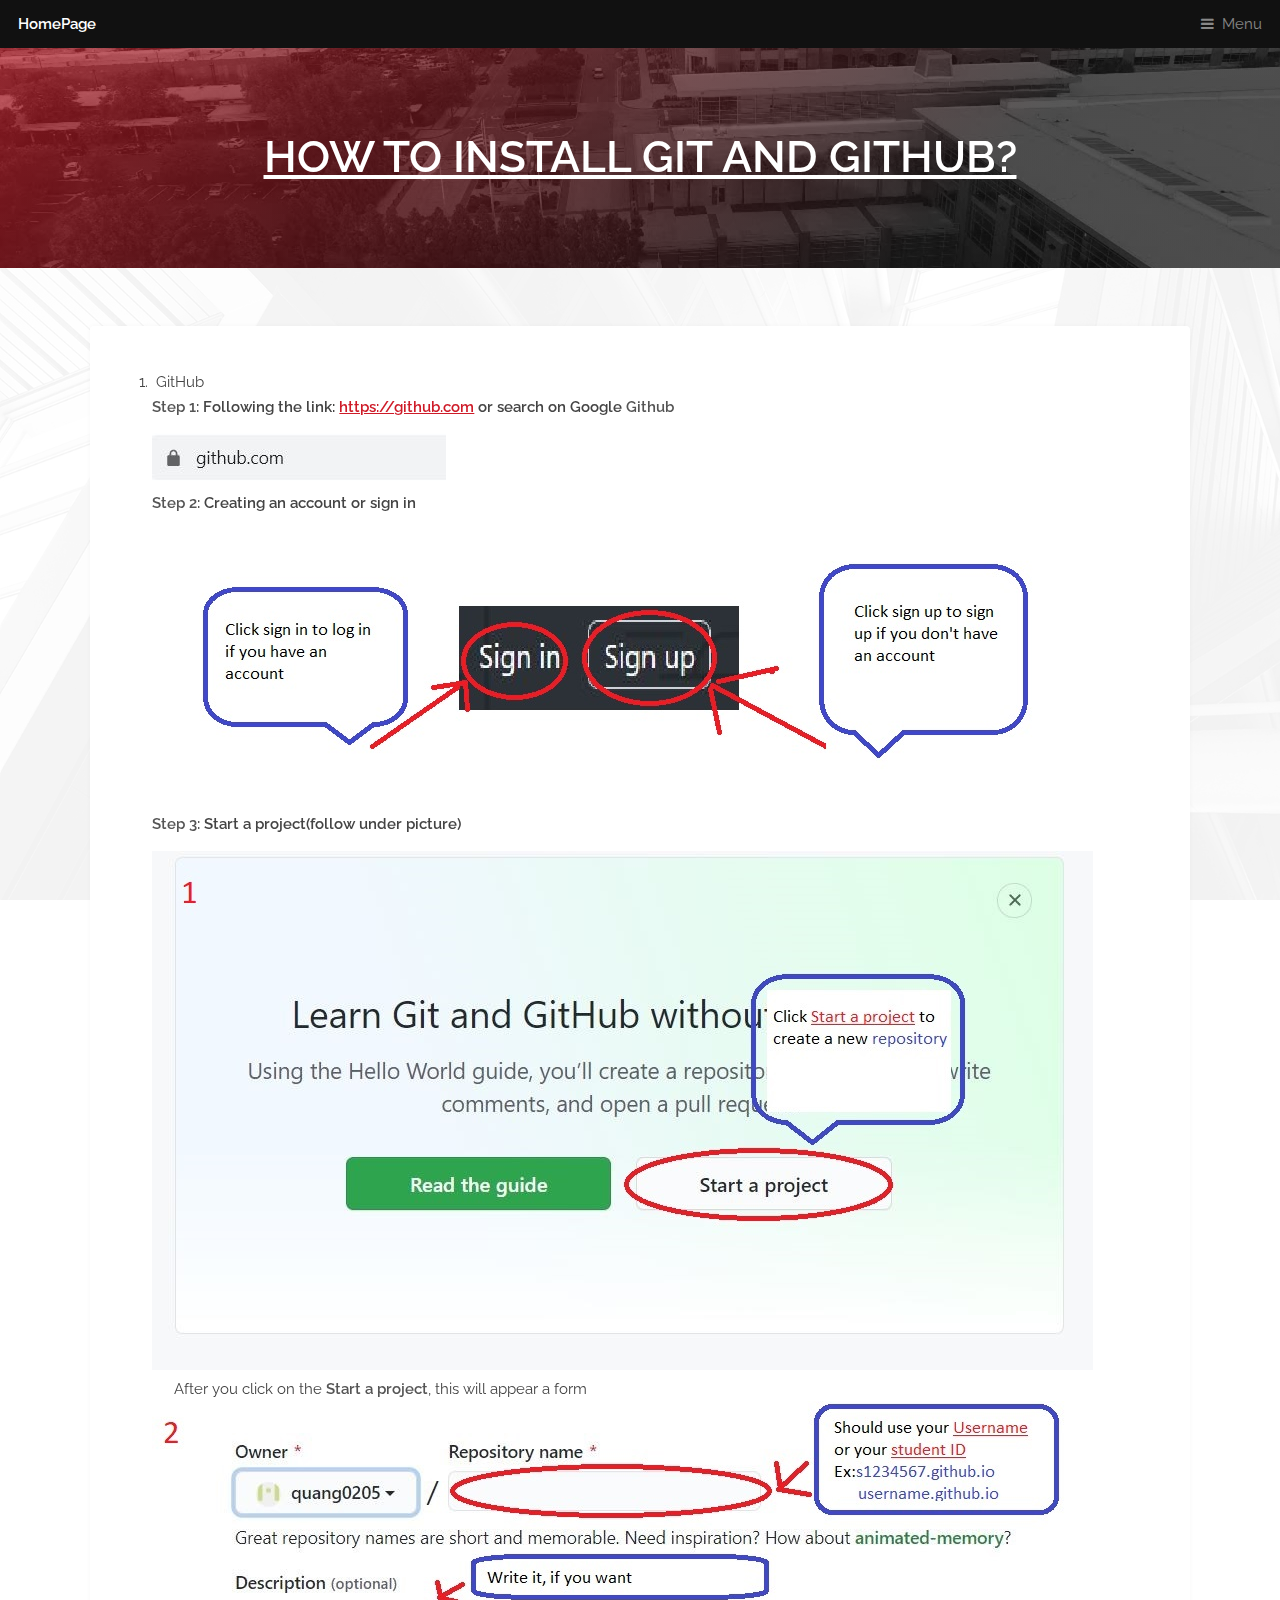
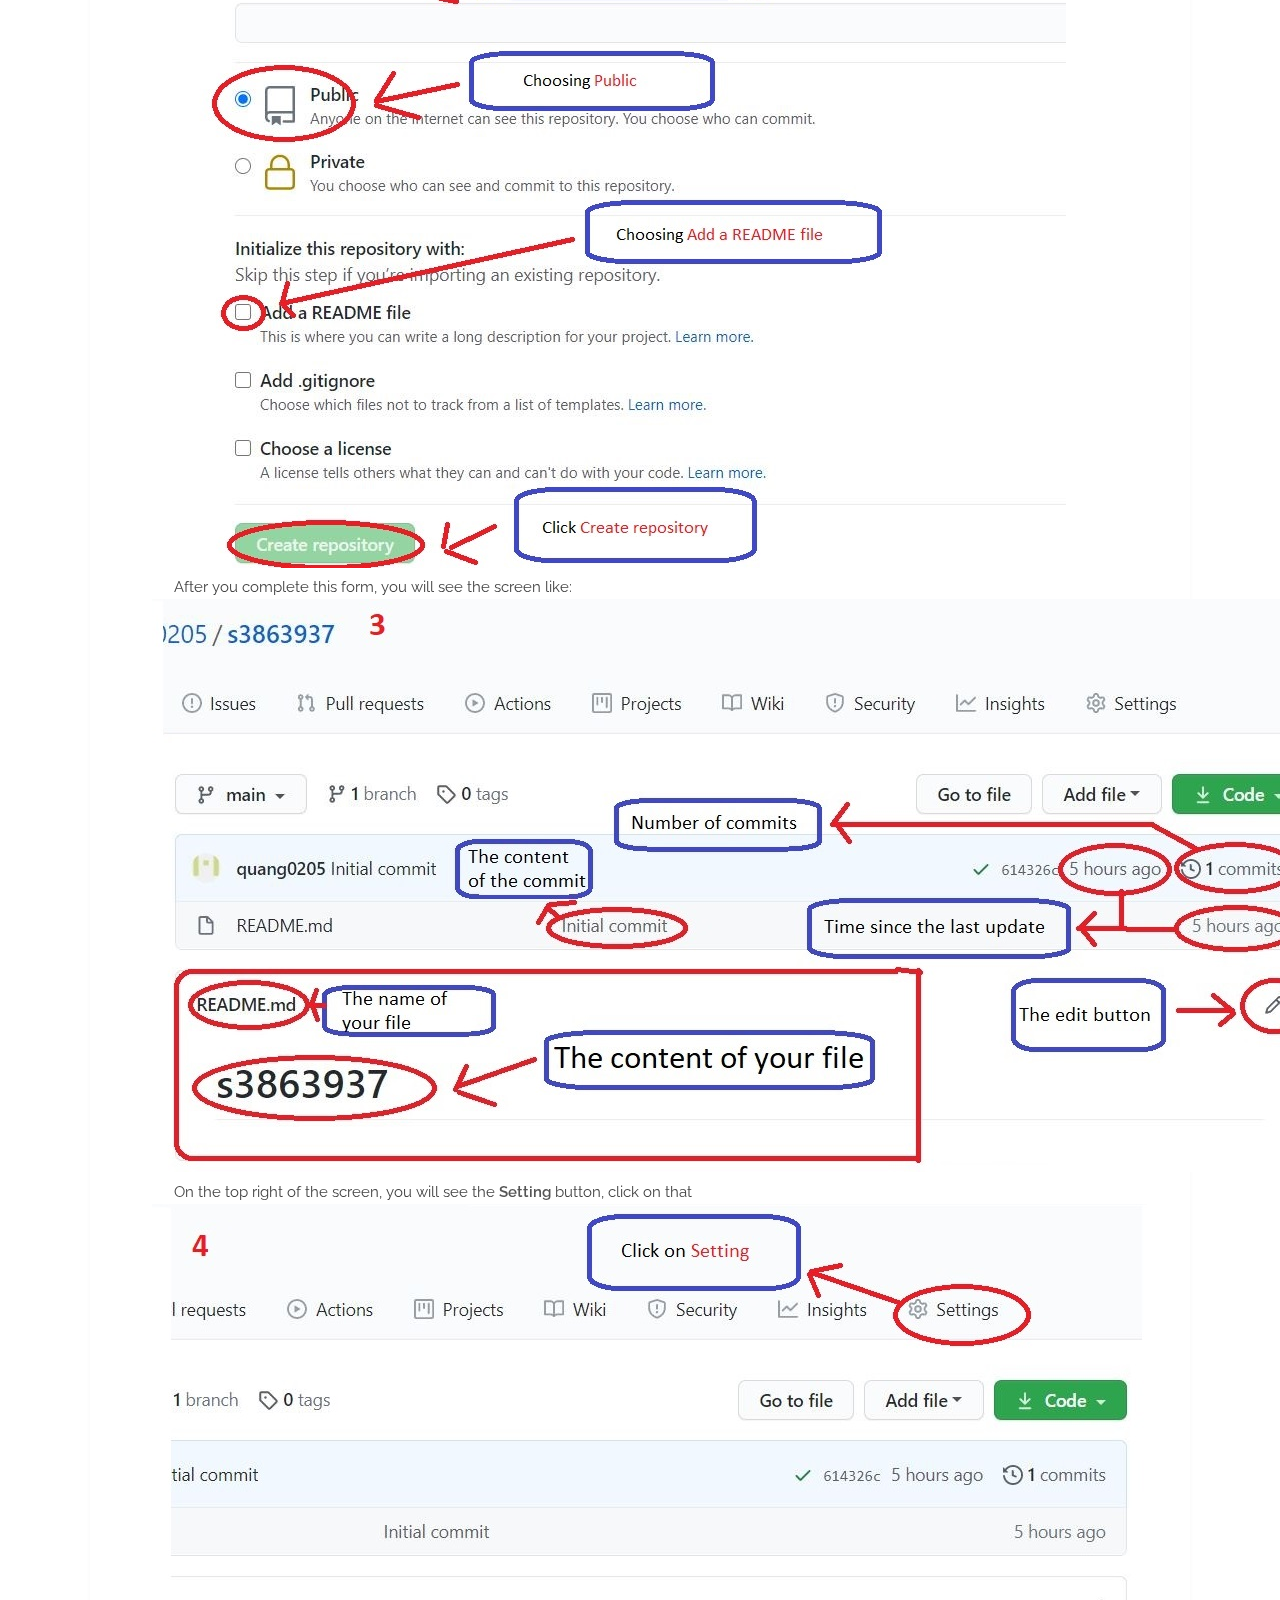
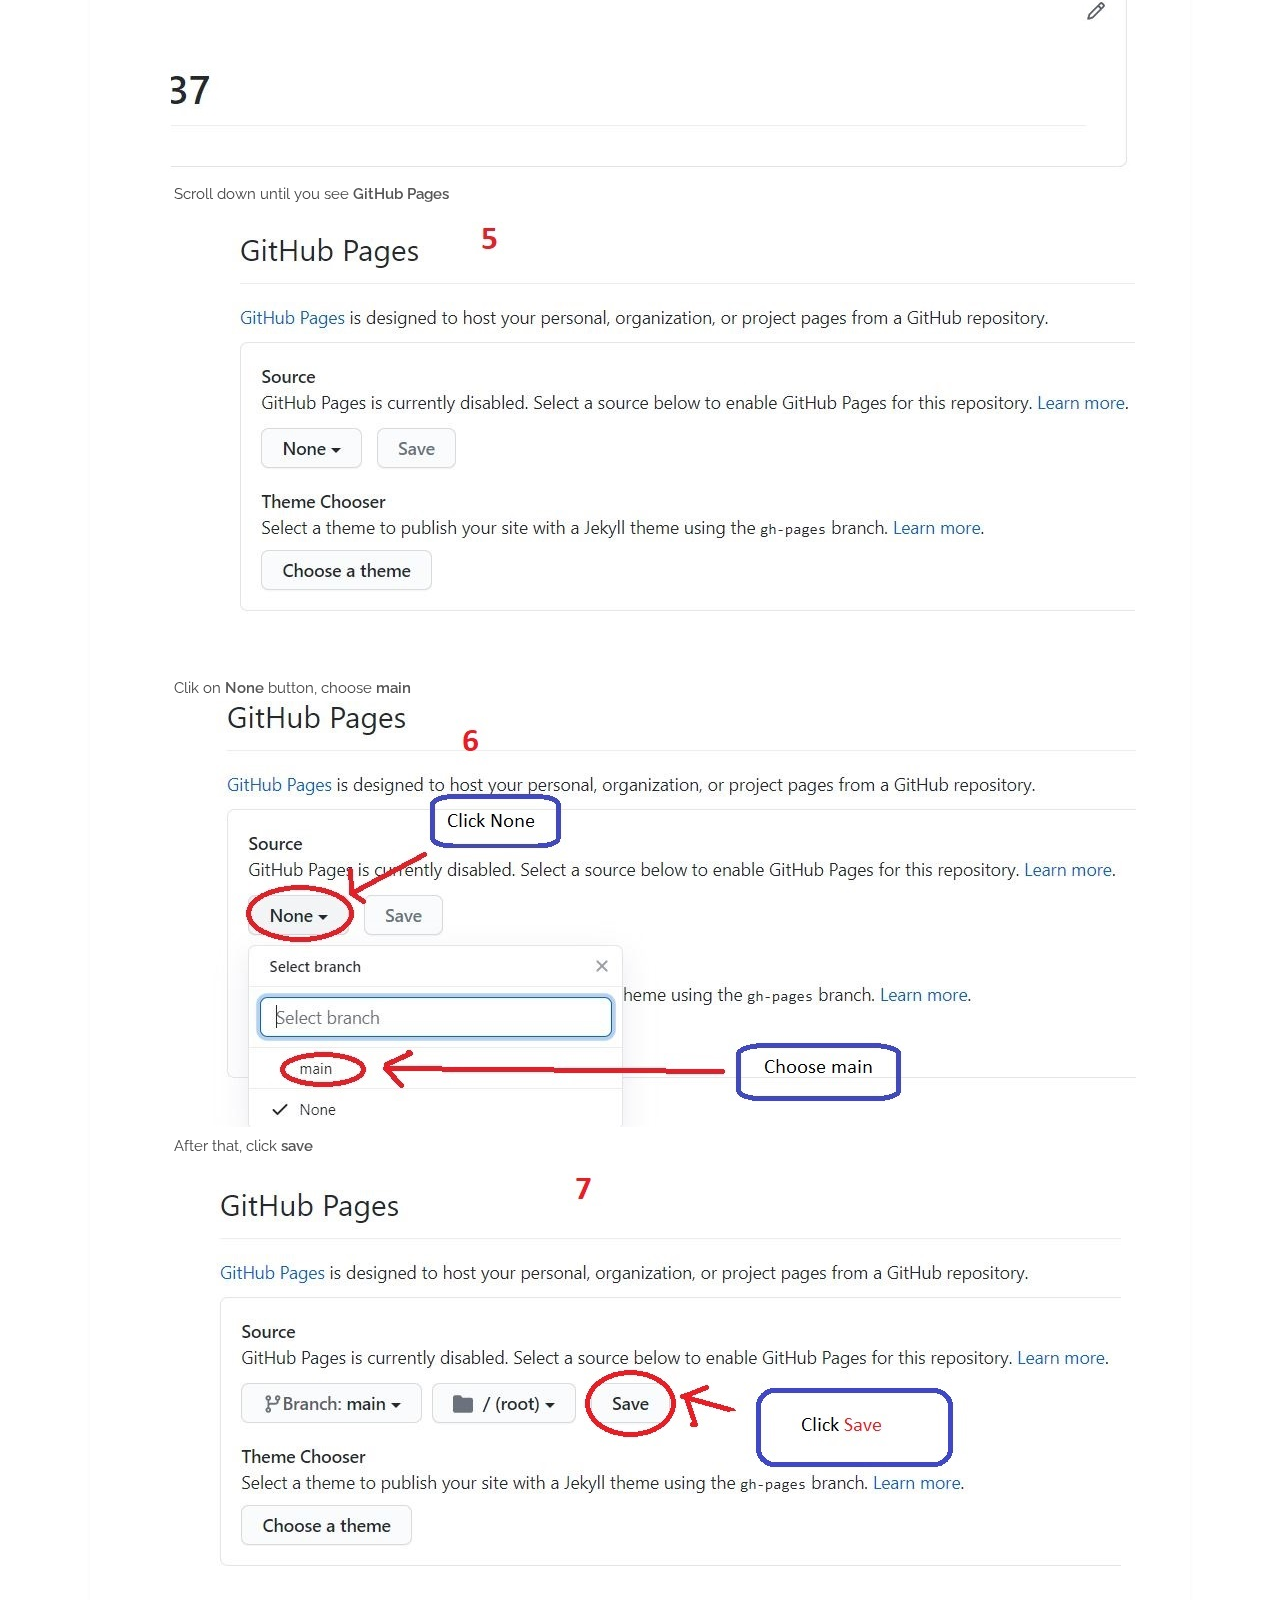
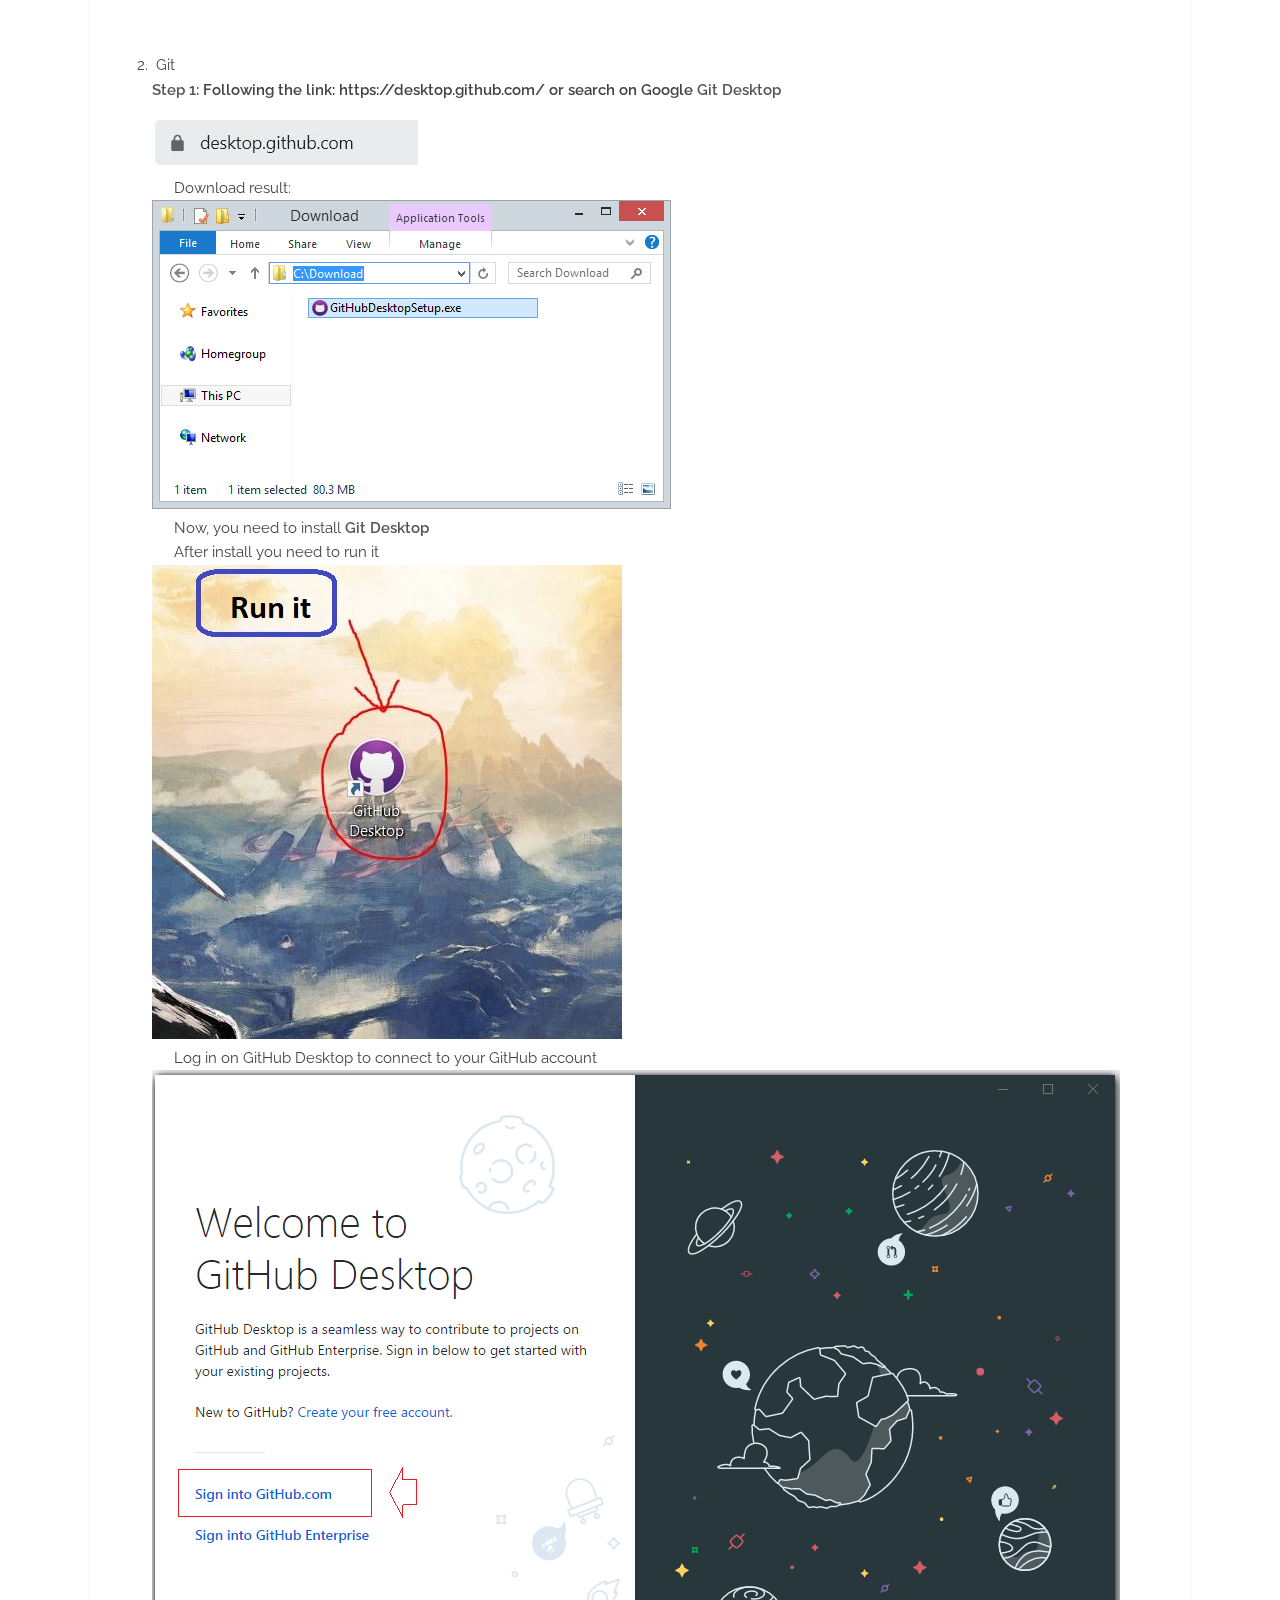
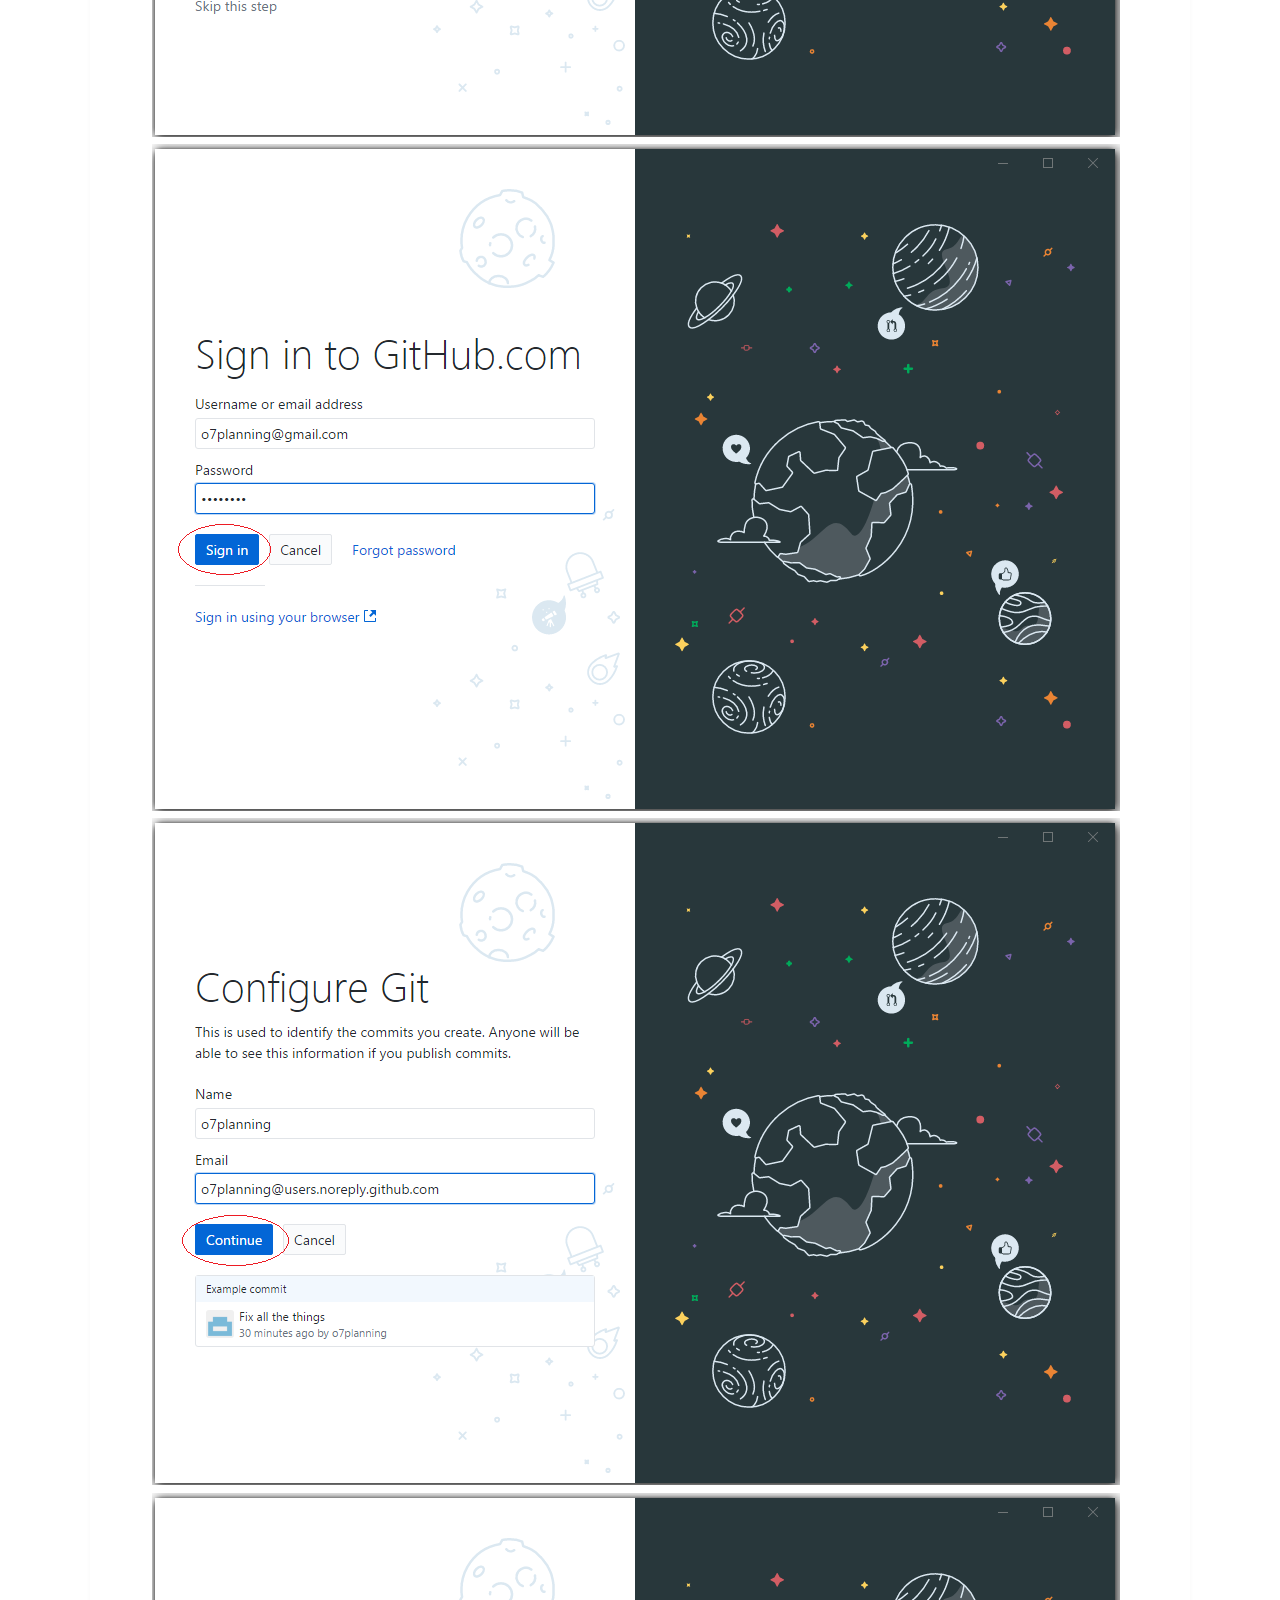
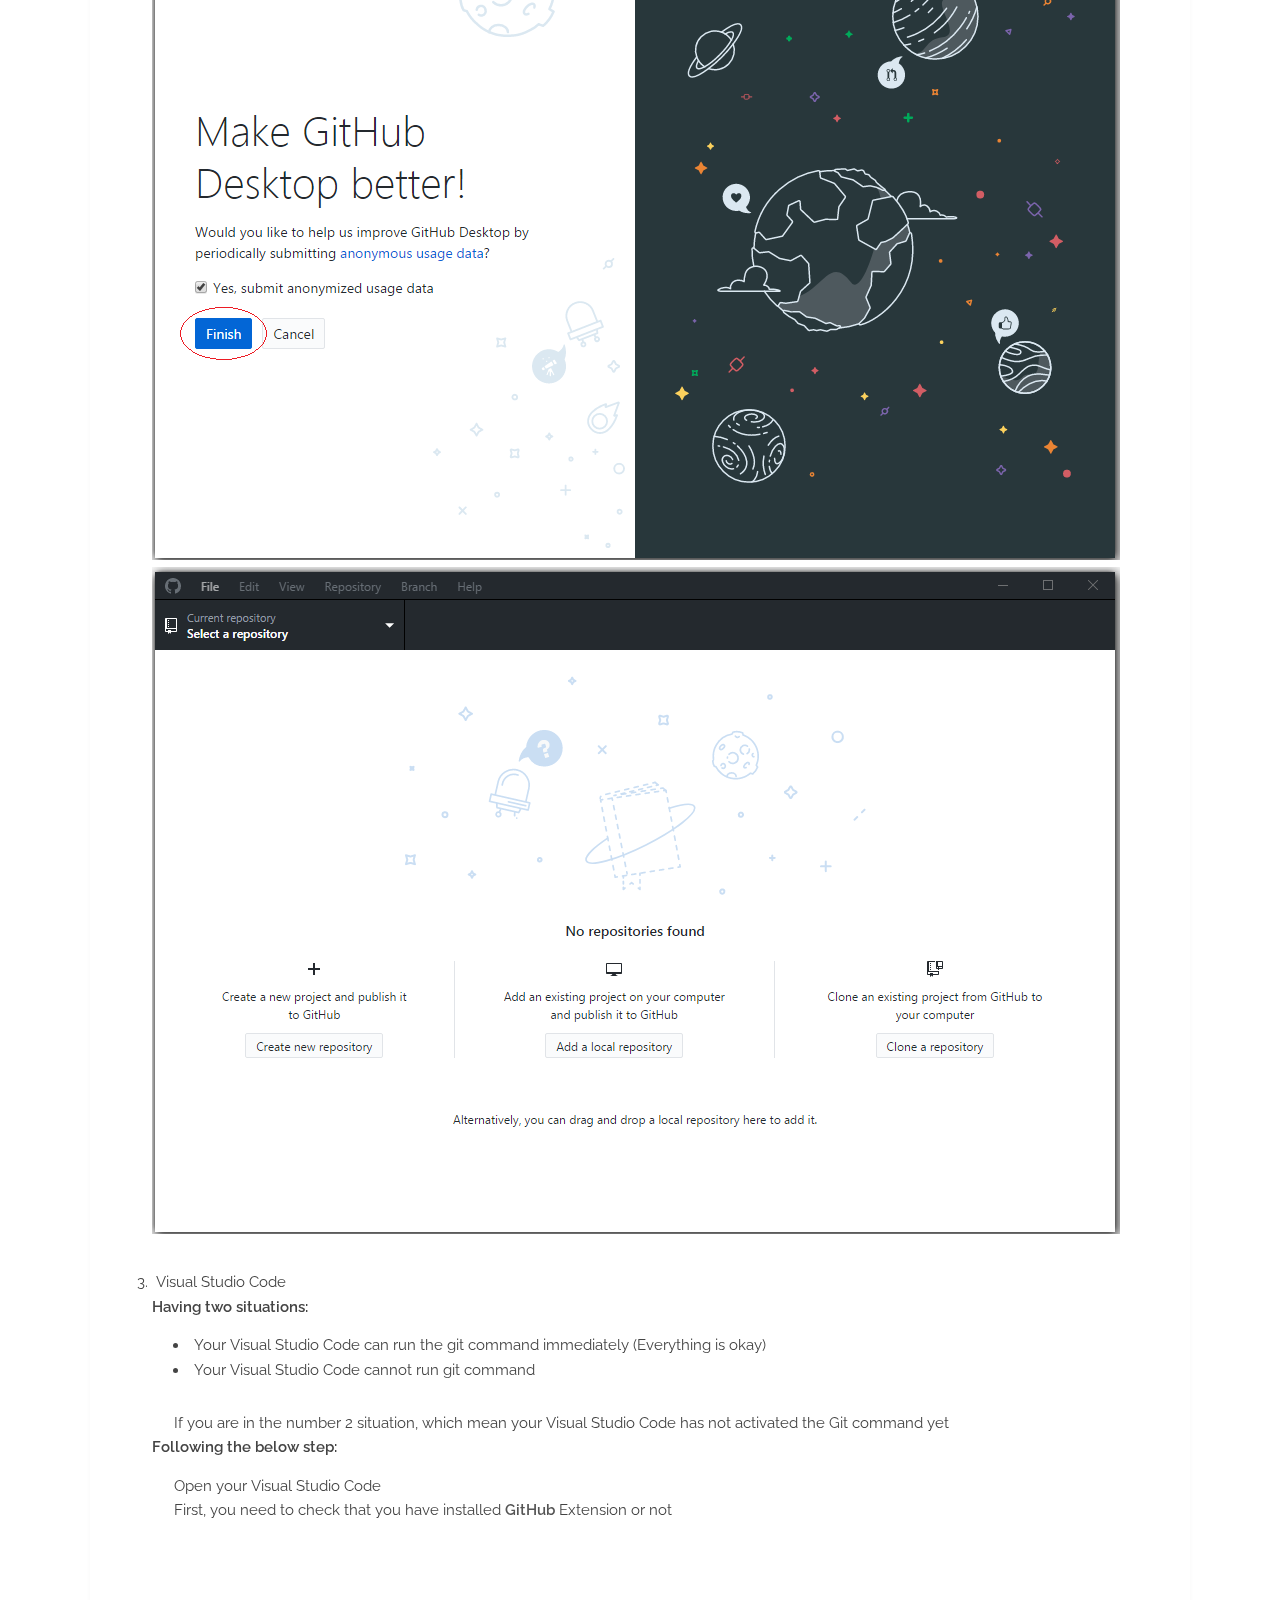
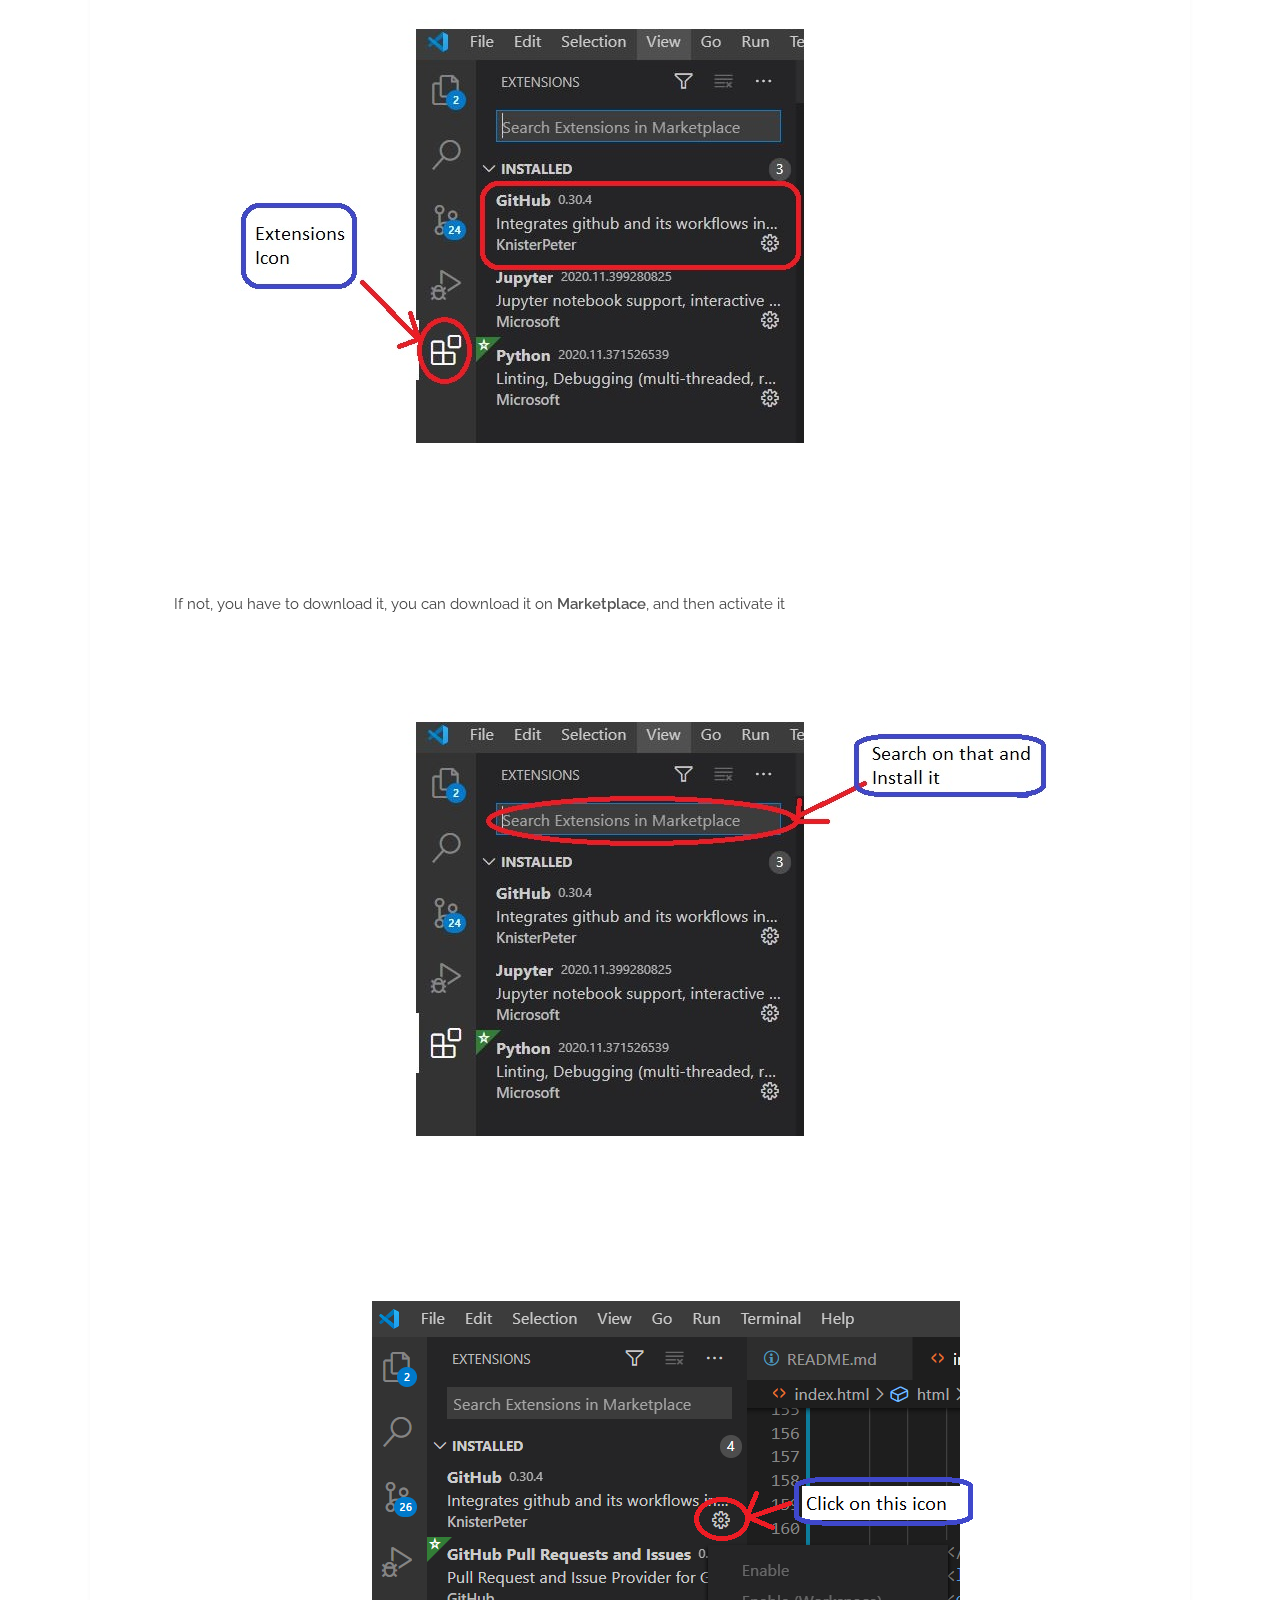
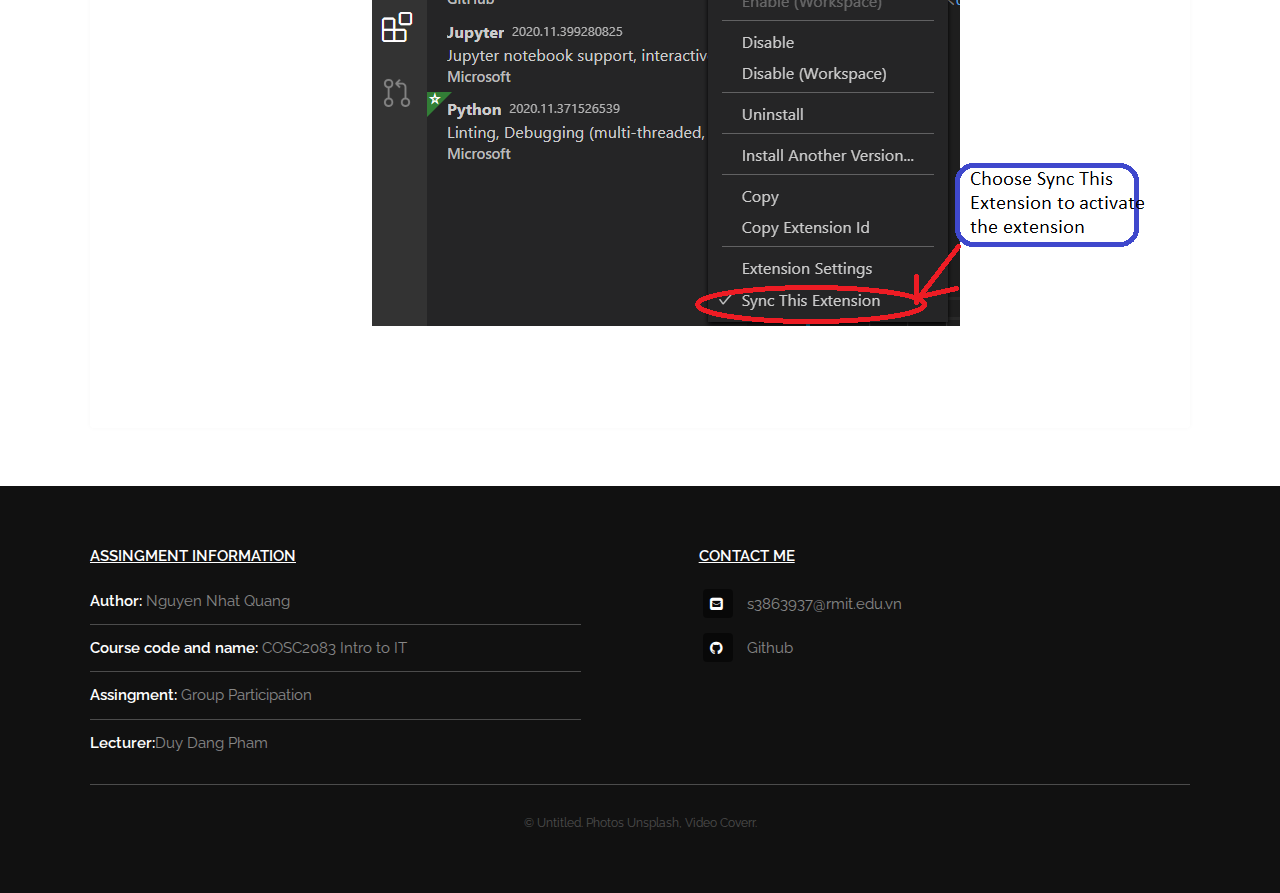
==== How to install Git and GitHub.html @ 8ea96b18 "Complete" ====
<!DOCTYPE HTML>
<!--
	Industrious by TEMPLATED
	templated.co @templatedco
	Released for free under the Creative Commons Attribution 3.0 license (templated.co/license)
-->
<html>
	<head>
		<title>Git and GitHub</title>
		<meta charset="utf-8" />
		<meta name="viewport" content="width=device-width, initial-scale=1, user-scalable=no" />
		<meta name="description" content="" />
		<meta name="keywords" content="" />
		<link rel="stylesheet" href="assets/css/main.css" />
	</head>
	<body class="is-preload">

		<!-- Header -->
			<header id="header">
				<a class="logo" href="index.html">HomePage</a>
				<nav>
					<a href="#menu">Menu</a>
				</nav>
			</header>

		<!-- Nav -->
        <nav id="menu">
            <ul class="links">
                <li><a href="index.html">Home</a></li>
                <li><a href="Git and GitHub at a glance.html">Introduction</a></li>
                <li><a href="How to install Git and GitHub.html">Install Git-GitHub</a></li>
                <li><a href="Basic Git commands.html">Basic Git Command</a></li>
                <li><a href="How to resolve conflicts.html">Resolve Conflicts</a></li>
                <li><a href="Branching.html">Branching</a></li>
                <li><a href="Extra tutorial.html">Extra tutorial</a></li>
            </ul>
        </nav>
            		<!-- Heading -->
			<div id="heading" >
				<h1><strong><u> How to install Git and GitHub?</u></strong></h1>
			</div>

		<!-- Main -->
			<section id="main" class="wrapper">
				<div class="inner">
					<div class="content">
						<ol type="1">
                            <li>GitHub</li>
                            <dl>
                                <dt><strong>Step 1:</strong> Following the link: <a href="https://github.com">https://github.com</a> or search on Google <strong>Github</strong></dt>
                                <img src="./Picture/Capture.JPG" />
                                <dt><strong>Step 2:</strong> Creating an account or sign in</dt>
                                <img src="./Picture/Capture3.JPG" />
                                <dt><strong>Step 3:</strong> Start a project(follow under picture)</dt>
                                <img src="./Picture/5.JPG" />
                                <dd>After you click on the <strong>Start a project</strong>, this will appear a form </form></dd>
                                <img src="./Picture/Capture6.JPG" />
                                <dd>After you complete this form, you will see the screen like:</dd>
                                <img src="./Picture/Capture7(2).jpg" />
                                <dd>On the top right of the screen, you will see the <strong>Setting</strong> button, click on that</dd>
                                <img src="./Picture/Capture7.JPG" />
                                <dd>Scroll down until you see <strong>GitHub Pages</strong></dd>
                                <img src="./Picture/Capture8.JPG" />
                                <dd>Clik on <strong>None</strong> button, choose <strong>main</strong></dd>
                                <img src="./Picture/Capture9.JPG" />
                                <dd>After that, click <strong>save</strong></dd>
                                <img src="./Picture/Capture10.JPG" />
                            </dl>
                            <li>Git</li>
                            <dl>
                                <dt><strong>Step 1:</strong> Following the link: https://desktop.github.com/ or search on Google <strong>Git Desktop</strong></dt>
                                <img src="./Picture/Git desktop 1.JPG" />
                                <dd>Download result:</dd>
                                <img src="./Picture/Git desktop 3.JPG" />
                                <dd>Now, you need to install <strong>Git Desktop</strong></dd>
                                <dd>After install you need to run it</dd>
                                <img src="./Picture/Capture111.JPG" />
                                <dd>Log in on GitHub Desktop to connect to your GitHub account</dd>
                                <img src="./Picture/70472.png" />
                                <img src="./Picture/70479.png" />
                                <img src="./Picture/70482.png" />
                                <img src="./Picture/15371648.png" />
                                <img src="./Picture/15371684.png" />
                            </dl>
                            <li>Visual Studio Code</li>
                            <dl>
                                <dt> Having two situations: </dt>
                                    <dd>
                                        <ul>
                                            <li> Your Visual Studio Code can run the git command immediately (Everything is okay) </li>
                                            <li> Your Visual Studio Code cannot run git command</li> 
                                        </ul>
                                        If you are in the number 2 situation, which mean your Visual Studio Code has not activated the Git command  yet
                                    </dd>
                                <dt>Following the below step:</dt>
                                    <dd>Open your Visual Studio Code</dd>
                                    <dd>First, you need to check that you have installed <strong>GitHub</strong> Extension or not</dd>
                                    <img src="./Picture/GitGGit.JPG" />
                                    <dd>If not, you have to download it, you can download it on <strong>Marketplace</strong>, and then activate it</dd>
                                    <img src="./Picture/GitGGit2.jpg" />
                                    <img src="./Picture/Gitgit3.png" />
                            </dl>
                        </ol>
					</div>
				</div>
			</section>

<!-- Footer -->
<footer id="footer">
    <div class="inner">
        <div class="content">
            <section>
                <h4><Strong><u>Assingment Information </u></Strong></h4>
                <ul class="alt">
                    <li><strong>Author:</strong> Nguyen Nhat Quang</li>
                    <li><strong>Course code and name:</strong> COSC2083 Intro to IT</li>
                    <li><Strong>Assingment:</Strong> Group Participation</li>
                    <li><strong>Lecturer:</strong>Duy Dang Pham</li>
                </ul>
            </section>
            
            <section>
                <h4><Strong><u>Contact me</u></Strong></h4>
                <ul class="plain">
                    <li><i class="icon fa-envelope-square">&nbsp;</i>s3863937@rmit.edu.vn</a></li>
                    <li><a href="https://github.com/quang0205"><i class="icon fa-github">&nbsp;</i>Github</a></li>
                </ul>
            </section>
        </div>
        <div class="copyright">
            &copy; Untitled. Photos <a href="https://unsplash.co">Unsplash</a>, Video <a href="https://coverr.co">Coverr</a>.
        </div>
    </div>
</footer>


		<!-- Scripts -->
			<script src="assets/js/jquery.min.js"></script>
			<script src="assets/js/browser.min.js"></script>
			<script src="assets/js/breakpoints.min.js"></script>
			<script src="assets/js/util.js"></script>
			<script src="assets/js/main.js"></script>

	</body>
</html>
---- assets/css/main.css ----
@import url(font-awesome.min.css);
@import url("https://fonts.googleapis.com/css?family=Raleway:200,300,400,500,600");
/*
	Industrious by TEMPLATED
	templated.co @templatedco
	Released for free under the Creative Commons Attribution 3.0 license (templated.co/license)
*/
/* Basic */
@-ms-viewport {
  width: device-width; }
body {
  -ms-overflow-style: scrollbar; }

@media screen and (max-width: 480px) {
  html, body {
    min-width: 320px; } }
html {
  box-sizing: border-box; }

*, *:before, *:after {
  box-sizing: inherit; }

body {
  background: #ffffff; }
  body.is-preload *, body.is-preload *:before, body.is-preload *:after {
    -moz-animation: none !important;
    -webkit-animation: none !important;
    -ms-animation: none !important;
    animation: none !important;
    -moz-transition: none !important;
    -webkit-transition: none !important;
    -ms-transition: none !important;
    transition: none !important; }

html, body, div, span, applet, object,
iframe, h1, h2, h3, h4, h5, h6, p, blockquote,
pre, a, abbr, acronym, address, big, cite,
code, del, dfn, em, img, ins, kbd, q, s, samp,
small, strike, strong, sub, sup, tt, var, b,
u, i, center, dl, dt, dd, ol, ul, li, fieldset,
form, label, legend, table, caption, tbody,
tfoot, thead, tr, th, td, article, aside,
canvas, details, embed, figure, figcaption,
footer, header, hgroup, menu, nav, output, ruby,
section, summary, time, mark, audio, video {
  margin: 0;
  padding: 0;
  border: 0;
  font-size: 100%;
  font: inherit;
  vertical-align: baseline; }

article, aside, details, figcaption, figure,
footer, header, hgroup, menu, nav, section {
  display: block; }

body {
  line-height: 1; }

ol, ul {
  list-style: none; }

blockquote, q {
  quotes: none; }
  blockquote:before, blockquote:after, q:before, q:after {
    content: '';
    content: none; }

table {
  border-collapse: collapse;
  border-spacing: 0; }

body {
  -webkit-text-size-adjust: none; }

mark {
  background-color: transparent;
  color: inherit; }

input::-moz-focus-inner {
  border: 0;
  padding: 0; }

input, select, textarea {
  -moz-appearance: none;
  -webkit-appearance: none;
  -ms-appearance: none;
  appearance: none; }

/* Typography */
html {
  font-size: 13pt; }
  @media screen and (max-width: 1680px) {
    html {
      font-size: 11pt; } }
  @media screen and (max-width: 980px) {
    html {
      font-size: 12pt; } }
  @media screen and (max-width: 480px) {
    html {
      font-size: 11pt; } }

body {
  background-color: #ffffff;
  color: #444444; }

body, input, select, textarea {
  font-family: "Raleway", Arial, Helvetica, sans-serif;
  font-weight: 400;
  font-size: 1rem;
  line-height: 1.65; }

a {
  -moz-transition: color 0.2s ease-in-out;
  -webkit-transition: color 0.2s ease-in-out;
  -ms-transition: color 0.2s ease-in-out;
  transition: color 0.2s ease-in-out;
  text-decoration: underline; }
  a:hover {
    text-decoration: none; }

strong, b {
  font-weight: 600; }

em, i {
  font-style: italic; }

p {
  margin: 0 0 2rem 0; }

header.special {
  text-align: center;
  margin-bottom: 4rem; }
  header.special p {
    max-width: 75%;
    margin-left: auto;
    margin-right: auto; }

h1, h2, h3, h4, h5, h6 {
  font-weight: 300;
  line-height: 1.5;
  text-transform: uppercase;
  margin: 0 0 1.5rem 0; }
  h1 a, h2 a, h3 a, h4 a, h5 a, h6 a {
    color: inherit;
    text-decoration: none; }

h1 {
  font-size: 3rem;
  line-height: 1.2; }

h2 {
  font-size: 2.25rem;
  line-height: 1.3; }

h3 {
  font-size: 1.25rem; }

h4 {
  font-size: 1rem; }

h5 {
  font-size: 0.9rem; }

h6 {
  font-size: 0.7rem; }

@media screen and (max-width: 736px) {
  h1 {
    font-size: 2.75rem;
    line-height: 1.3; }

  h2 {
    font-size: 1.75rem;
    line-height: 1.5; }

  h3 {
    font-size: 1.25rem; } }
sub {
  font-size: 0.8rem;
  position: relative;
  top: 0.5rem; }

sup {
  font-size: 0.8rem;
  position: relative;
  top: -0.5rem; }

blockquote {
  border-left: solid 0.5rem;
  font-style: italic;
  margin: 0 0 2rem 0;
  padding: 1rem 0 1rem 2rem; }

code {
  border-radius: 4px;
  border: solid 1px;
  font-family: "Courier New", monospace;
  font-size: 0.9rem;
  margin: 0 0.25rem;
  padding: 0.25rem 0.65rem; }

pre {
  -webkit-overflow-scrolling: touch;
  font-family: "Courier New", monospace;
  font-size: 0.9rem;
  margin: 0 0 2rem 0; }
  pre code {
    display: block;
    line-height: 1.75;
    padding: 1rem 1.5rem;
    overflow-x: auto; }

hr {
  border: 0;
  border-bottom: solid 1px;
  margin: 2rem 0; }
  hr.major {
    margin: 4rem 0; }

input, select, textarea {
  color: #555555; }

a {
  color: #ce1b28; }

strong, b {
  color: #555555; }

h1, h2, h3, h4, h5, h6 {
  color: #555555; }

blockquote {
  border-left-color: rgba(0, 0, 0, 0.25); }

code {
  background: rgba(0, 0, 0, 0.075);
  border-color: rgba(0, 0, 0, 0.25); }

hr {
  border-bottom-color: rgba(0, 0, 0, 0.25); }

/* Inner */
.inner {
  margin: 0 auto;
  width: 75rem;
  max-width: calc(100% - 6rem); }
  @media screen and (max-width: 480px) {
    .inner {
      max-width: calc(100% - 3rem); } }

/* Button */
input[type="submit"],
input[type="reset"],
input[type="button"],
button,
.button {
  -moz-appearance: none;
  -webkit-appearance: none;
  -ms-appearance: none;
  appearance: none;
  -moz-transition: background-color 0.2s ease-in-out, box-shadow 0.2s ease-in-out, color 0.2s ease-in-out;
  -webkit-transition: background-color 0.2s ease-in-out, box-shadow 0.2s ease-in-out, color 0.2s ease-in-out;
  -ms-transition: background-color 0.2s ease-in-out, box-shadow 0.2s ease-in-out, color 0.2s ease-in-out;
  transition: background-color 0.2s ease-in-out, box-shadow 0.2s ease-in-out, color 0.2s ease-in-out;
  border: 0;
  border-radius: 4px;
  cursor: pointer;
  display: inline-block;
  font-weight: 600;
  height: 3.25rem;
  line-height: 3.25rem;
  padding: 0 1.75rem;
  text-align: center;
  text-decoration: none;
  white-space: nowrap; }
  input[type="submit"].small,
  input[type="reset"].small,
  input[type="button"].small,
  button.small,
  .button.small {
    font-size: 0.8rem;
    height: 2.4375rem;
    line-height: 2.4375rem;
    padding: 0 1.25rem; }
  input[type="submit"].large,
  input[type="reset"].large,
  input[type="button"].large,
  button.large,
  .button.large {
    font-size: 1.35rem;
    height: 4.0625rem;
    line-height: 4.0625rem;
    padding: 0 2rem; }
  input[type="submit"].wide,
  input[type="reset"].wide,
  input[type="button"].wide,
  button.wide,
  .button.wide {
    min-width: 13rem; }
  input[type="submit"].icon:before,
  input[type="reset"].icon:before,
  input[type="button"].icon:before,
  button.icon:before,
  .button.icon:before {
    margin-right: 0.5rem; }
  input[type="submit"].fit,
  input[type="reset"].fit,
  input[type="button"].fit,
  button.fit,
  .button.fit {
    width: 100%; }
  input[type="submit"].disabled, input[type="submit"]:disabled,
  input[type="reset"].disabled,
  input[type="reset"]:disabled,
  input[type="button"].disabled,
  input[type="button"]:disabled,
  button.disabled,
  button:disabled,
  .button.disabled,
  .button:disabled {
    pointer-events: none;
    opacity: 0.25; }

input[type="submit"],
input[type="reset"],
input[type="button"],
button,
.button {
  background-color: transparent;
  box-shadow: inset 0 0 0 1px #555555;
  color: #555555 !important; }
  input[type="submit"]:hover,
  input[type="reset"]:hover,
  input[type="button"]:hover,
  button:hover,
  .button:hover {
    box-shadow: inset 0 0 0 1px #ce1b28;
    color: #ce1b28 !important; }
    input[type="submit"]:hover:active,
    input[type="reset"]:hover:active,
    input[type="button"]:hover:active,
    button:hover:active,
    .button:hover:active {
      background-color: rgba(206, 27, 40, 0.25); }
  input[type="submit"].primary,
  input[type="reset"].primary,
  input[type="button"].primary,
  button.primary,
  .button.primary {
    box-shadow: none;
    background-color: #ce1b28;
    color: #ffffff !important; }
    input[type="submit"].primary:hover,
    input[type="reset"].primary:hover,
    input[type="button"].primary:hover,
    button.primary:hover,
    .button.primary:hover {
      background-color: #e2212f;
      box-shadow: none; }
      input[type="submit"].primary:hover:active,
      input[type="reset"].primary:hover:active,
      input[type="button"].primary:hover:active,
      button.primary:hover:active,
      .button.primary:hover:active {
        background-color: #b71824; }

/* Form */
form {
  margin: 0 0 2rem 0; }

input[type="text"],
input[type="password"],
input[type="email"],
input[type="tel"],
input[type="search"],
input[type="url"],
select,
textarea {
  -moz-appearance: none;
  -webkit-appearance: none;
  -ms-appearance: none;
  appearance: none;
  border-radius: 4px;
  border: none;
  border: solid 1px;
  color: inherit;
  display: block;
  outline: 0;
  padding: 0 1rem;
  text-decoration: none;
  width: 100%; }
  input[type="text"]:invalid,
  input[type="password"]:invalid,
  input[type="email"]:invalid,
  input[type="tel"]:invalid,
  input[type="search"]:invalid,
  input[type="url"]:invalid,
  select:invalid,
  textarea:invalid {
    box-shadow: none; }

label {
  display: block;
  font-size: 1rem;
  font-weight: 600;
  margin: 0 0 1rem 0; }

input[type="text"],
input[type="password"],
input[type="email"],
input[type="tel"],
input[type="search"],
input[type="url"] {
  height: 3.25rem; }

select {
  background-size: 1.25rem;
  background-repeat: no-repeat;
  background-position: calc(100% - 1rem) center;
  height: 3.25rem;
  padding-right: 3.25rem;
  text-overflow: ellipsis; }
  select:focus::-ms-value {
    background-color: transparent; }
  select::-ms-expand {
    display: none; }

textarea {
  padding: 0.75rem 1rem; }

input[type="checkbox"],
input[type="radio"] {
  -moz-appearance: none;
  -webkit-appearance: none;
  -ms-appearance: none;
  appearance: none;
  display: block;
  float: left;
  margin-right: -2rem;
  opacity: 0;
  width: 1rem;
  z-index: -1; }
  input[type="checkbox"] + label,
  input[type="radio"] + label {
    text-decoration: none;
    cursor: pointer;
    display: inline-block;
    font-size: 1rem;
    font-weight: 400;
    padding-left: 2.825rem;
    padding-right: 0.875rem;
    position: relative; }
    input[type="checkbox"] + label:before,
    input[type="radio"] + label:before {
      -moz-osx-font-smoothing: grayscale;
      -webkit-font-smoothing: antialiased;
      font-family: FontAwesome;
      font-style: normal;
      font-weight: normal;
      text-transform: none !important; }
    input[type="checkbox"] + label:before,
    input[type="radio"] + label:before {
      border-radius: 4px;
      border: solid 1px;
      content: '';
      display: inline-block;
      height: 1.95rem;
      left: 0;
      line-height: 1.86875rem;
      position: absolute;
      text-align: center;
      top: -0.1625rem;
      width: 1.95rem; }
  input[type="checkbox"]:checked + label:before,
  input[type="radio"]:checked + label:before {
    content: '\f00c'; }

input[type="checkbox"] + label:before {
  border-radius: 4px; }

input[type="radio"] + label:before {
  border-radius: 100%; }

::-webkit-input-placeholder {
  opacity: 1.0; }

:-moz-placeholder {
  opacity: 1.0; }

::-moz-placeholder {
  opacity: 1.0; }

:-ms-input-placeholder {
  opacity: 1.0; }

label {
  color: #555555; }

input[type="text"],
input[type="password"],
input[type="email"],
input[type="tel"],
input[type="search"],
input[type="url"],
select,
textarea {
  background-color: rgba(0, 0, 0, 0.075);
  border-color: rgba(0, 0, 0, 0.25); }
  input[type="text"]:focus,
  input[type="password"]:focus,
  input[type="email"]:focus,
  input[type="tel"]:focus,
  input[type="search"]:focus,
  input[type="url"]:focus,
  select:focus,
  textarea:focus {
    border-color: #ce1b28;
    box-shadow: 0 0 0 1px #ce1b28; }

select {
  background-image: url("data:image/svg+xml;charset=utf8,%3Csvg xmlns='http://www.w3.org/2000/svg' width='40' height='40' preserveAspectRatio='none' viewBox='0 0 40 40'%3E%3Cpath d='M9.4,12.3l10.4,10.4l10.4-10.4c0.2-0.2,0.5-0.4,0.9-0.4c0.3,0,0.6,0.1,0.9,0.4l3.3,3.3c0.2,0.2,0.4,0.5,0.4,0.9 c0,0.4-0.1,0.6-0.4,0.9L20.7,31.9c-0.2,0.2-0.5,0.4-0.9,0.4c-0.3,0-0.6-0.1-0.9-0.4L4.3,17.3c-0.2-0.2-0.4-0.5-0.4-0.9 c0-0.4,0.1-0.6,0.4-0.9l3.3-3.3c0.2-0.2,0.5-0.4,0.9-0.4S9.1,12.1,9.4,12.3z' fill='rgba(0, 0, 0, 0.25)' /%3E%3C/svg%3E"); }
  select option {
    color: #444444;
    background-color: #ffffff; }

input[type="checkbox"] + label,
input[type="radio"] + label {
  color: #444444; }
  input[type="checkbox"] + label:before,
  input[type="radio"] + label:before {
    background: rgba(0, 0, 0, 0.075);
    border-color: rgba(0, 0, 0, 0.25); }
input[type="checkbox"]:checked + label:before,
input[type="radio"]:checked + label:before {
  background-color: #ce1b28;
  border-color: #ce1b28;
  color: #ffffff; }
input[type="checkbox"]:focus + label:before,
input[type="radio"]:focus + label:before {
  border-color: #ce1b28;
  box-shadow: 0 0 0 1px #ce1b28; }

::-webkit-input-placeholder {
  color: #bbbbbb !important; }

:-moz-placeholder {
  color: #bbbbbb !important; }

::-moz-placeholder {
  color: #bbbbbb !important; }

:-ms-input-placeholder {
  color: #bbbbbb !important; }

/* List */
ol {
  list-style: decimal;
  margin: 0 0 2rem 0;
  padding-left: 1.25rem; }
  ol li {
    padding-left: 0.25rem; }

ul {
  list-style: disc;
  margin: 0 0 2rem 0;
  padding-left: 1rem; }
  ul li {
    padding-left: 0.325rem; }
  ul.plain {
    list-style: none;
    padding-left: 0; }
    ul.plain li {
      margin-bottom: 1rem; }
      ul.plain li .icon {
        border-radius: 4px;
        color: #ffffff;
        display: inline-block;
        margin-right: 1rem;
        text-align: center;
        width: 2rem;
        height: 2rem;
        line-height: 2rem;
        background: rgba(0, 0, 0, 0.5); }
  ul.alt {
    list-style: none;
    padding-left: 0; }
    ul.alt li {
      border-top: solid 1px;
      padding: 0.75rem 0; }
      ul.alt li:first-child {
        border-top: 0;
        padding-top: 0; }
      ul.alt li:last-child {
        padding-bottom: 0; }

dl {
  margin: 0 0 2rem 0; }
  dl dt {
    display: block;
    font-weight: 600;
    margin: 0 0 1rem 0; }
  dl dd {
    margin-left: 1.5rem; }

ul.alt li {
  border-top-color: rgba(0, 0, 0, 0.25); }

/* Table */
.table-wrapper {
  -webkit-overflow-scrolling: touch;
  overflow-x: auto; }

table {
  margin: 0 0 2rem 0;
  width: 100%; }
  table tbody tr {
    border: solid 1px;
    border-left: 0;
    border-right: 0; }
  table td {
    padding: 0.75rem 0.75rem; }
  table th {
    font-size: 0.9rem;
    font-weight: 600;
    padding: 0 0.75rem 0.75rem 0.75rem;
    text-align: left; }
  table thead {
    border-bottom: solid 2px; }
  table tfoot {
    border-top: solid 2px; }
  table.alt {
    border-collapse: separate; }
    table.alt tbody tr td {
      border: solid 1px;
      border-left-width: 0;
      border-top-width: 0; }
      table.alt tbody tr td:first-child {
        border-left-width: 1px; }
    table.alt tbody tr:first-child td {
      border-top-width: 1px; }
    table.alt thead {
      border-bottom: 0; }
    table.alt tfoot {
      border-top: 0; }

table tbody tr {
  border-color: rgba(0, 0, 0, 0.25); }
  table tbody tr:nth-child(2n + 1) {
    background-color: rgba(0, 0, 0, 0.075); }
table th {
  color: #555555; }
table thead {
  border-bottom-color: rgba(0, 0, 0, 0.25); }
table tfoot {
  border-top-color: rgba(0, 0, 0, 0.25); }
table.alt tbody tr td {
  border-color: rgba(0, 0, 0, 0.25); }

/* Highlights */
.highlights {
  width: 100%;
  margin: 2.5rem 0;
  display: -moz-flex;
  display: -webkit-flex;
  display: -ms-flex;
  display: flex;
  -moz-flex-wrap: wrap;
  -webkit-flex-wrap: wrap;
  -ms-flex-wrap: wrap;
  flex-wrap: wrap;
  -moz-align-items: -moz-stretch;
  -webkit-align-items: -webkit-stretch;
  -ms-align-items: -ms-stretch;
  align-items: stretch; }
  .highlights > * {
    -moz-flex-shrink: 1;
    -webkit-flex-shrink: 1;
    -ms-flex-shrink: 1;
    flex-shrink: 1;
    -moz-flex-grow: 0;
    -webkit-flex-grow: 0;
    -ms-flex-grow: 0;
    flex-grow: 0; }
  .highlights > * {
    width: 33.3333333333%; }
  .highlights > * {
    padding: 1.5rem;
    width: calc(33.3333333333% + 1rem); }
  .highlights > :nth-child(-n + 3) {
    padding-top: 0; }
  .highlights > :nth-last-child(-n + 3) {
    padding-bottom: 0; }
  .highlights > :nth-child(3n + 1) {
    padding-left: 0; }
  .highlights > :nth-child(3n) {
    padding-right: 0; }
  .highlights > :nth-child(3n + 1),
  .highlights > :nth-child(3n) {
    width: calc(33.3333333333% + -0.5rem); }
  .highlights .content {
    border-radius: 4px;
    height: 100%;
    padding: 3rem;
    text-align: center; }
    .highlights .content .icon {
      font-size: 5rem; }
  .highlights > div > :last-child {
    margin-bottom: 0; }
  @media screen and (max-width: 980px) {
    .highlights > * {
      width: 50%; }
    .highlights > * {
      padding: 1rem;
      width: calc(33.3333333333% + 0.6666666667rem); }
    .highlights > :nth-child(-n + 3) {
      padding-top: 1rem; }
    .highlights > :nth-last-child(-n + 3) {
      padding-bottom: 1rem; }
    .highlights > :nth-child(3n + 1) {
      padding-left: 1rem; }
    .highlights > :nth-child(3n) {
      padding-right: 1rem; }
    .highlights > :nth-child(3n + 1),
    .highlights > :nth-child(3n) {
      padding: 1rem;
      width: calc(50% + 1rem); }
    .highlights > * {
      padding: 1rem;
      width: calc(50% + 1rem); }
    .highlights > :nth-child(-n + 2) {
      padding-top: 0; }
    .highlights > :nth-last-child(-n + 2) {
      padding-bottom: 0; }
    .highlights > :nth-child(2n + 1) {
      padding-left: 0; }
    .highlights > :nth-child(2n) {
      padding-right: 0; }
    .highlights > :nth-child(2n + 1),
    .highlights > :nth-child(2n) {
      width: calc(50% + 0rem); }
    .highlights .content {
      padding: 2rem; } }
  @media screen and (max-width: 736px) {
    .highlights > * {
      width: 100%; }
    .highlights > * {
      padding: 1rem;
      width: calc(33.3333333333% + 0.6666666667rem); }
    .highlights > :nth-child(-n + 3) {
      padding-top: 1rem; }
    .highlights > :nth-last-child(-n + 3) {
      padding-bottom: 1rem; }
    .highlights > :nth-child(3n + 1) {
      padding-left: 1rem; }
    .highlights > :nth-child(3n) {
      padding-right: 1rem; }
    .highlights > :nth-child(3n + 1),
    .highlights > :nth-child(3n) {
      padding: 1rem;
      width: calc(100% + 2rem); }
    .highlights > * {
      padding: 1rem;
      width: calc(50% + 1rem); }
    .highlights > :nth-child(-n + 2) {
      padding-top: 1rem; }
    .highlights > :nth-last-child(-n + 2) {
      padding-bottom: 1rem; }
    .highlights > :nth-child(2n + 1) {
      padding-left: 1rem; }
    .highlights > :nth-child(2n) {
      padding-right: 1rem; }
    .highlights > :nth-child(2n + 1),
    .highlights > :nth-child(2n) {
      padding: 1rem;
      width: calc(100% + 2rem); }
    .highlights > * {
      padding: 1rem;
      width: calc(100% + 2rem); }
    .highlights > :nth-child(-n + 1) {
      padding-top: 0; }
    .highlights > :nth-last-child(-n + 1) {
      padding-bottom: 0; }
    .highlights > :nth-child(1n + 1) {
      padding-left: 0; }
    .highlights > :nth-child(1n) {
      padding-right: 0; }
    .highlights > :nth-child(1n + 1),
    .highlights > :nth-child(1n) {
      width: calc(100% + 1rem); } }

.highlights .content {
  background: #ffffff;
  box-shadow: 0px 0px 4px 1px rgba(0, 0, 0, 0.025); }

/* Testimonials */
.testimonials {
  margin: 2.5rem 0;
  width: 100%;
  display: -moz-flex;
  display: -webkit-flex;
  display: -ms-flex;
  display: flex;
  -moz-flex-wrap: wrap;
  -webkit-flex-wrap: wrap;
  -ms-flex-wrap: wrap;
  flex-wrap: wrap;
  -moz-align-items: -moz-stretch;
  -webkit-align-items: -webkit-stretch;
  -ms-align-items: -ms-stretch;
  align-items: stretch; }
  .testimonials > * {
    -moz-flex-shrink: 1;
    -webkit-flex-shrink: 1;
    -ms-flex-shrink: 1;
    flex-shrink: 1;
    -moz-flex-grow: 0;
    -webkit-flex-grow: 0;
    -ms-flex-grow: 0;
    flex-grow: 0; }
  .testimonials > * {
    width: 33.3333333333%; }
  .testimonials > * {
    padding: 1.5rem;
    width: calc(33.3333333333% + 1rem); }
  .testimonials > :nth-child(-n + 3) {
    padding-top: 0; }
  .testimonials > :nth-last-child(-n + 3) {
    padding-bottom: 0; }
  .testimonials > :nth-child(3n + 1) {
    padding-left: 0; }
  .testimonials > :nth-child(3n) {
    padding-right: 0; }
  .testimonials > :nth-child(3n + 1),
  .testimonials > :nth-child(3n) {
    width: calc(33.3333333333% + -0.5rem); }
  .testimonials .content {
    border-radius: 4px;
    height: 100%;
    padding: 3rem; }
    .testimonials .content .author {
      display: -moz-flex;
      display: -webkit-flex;
      display: -ms-flex;
      display: flex;
      -moz-align-items: center;
      -webkit-align-items: center;
      -ms-align-items: center;
      align-items: center; }
      .testimonials .content .author blockquote {
        margin: 0; }
      .testimonials .content .author .image {
        margin-right: 2rem;
        width: 20%; }
        .testimonials .content .author .image img {
          border-radius: 100%;
          max-width: 100%; }
    .testimonials .content .credit {
      font-size: 0.75rem; }
    .testimonials .content p:last-child {
      margin: 0; }
  .testimonials > div > :last-child {
    margin-bottom: 0; }
  @media screen and (max-width: 980px) {
    .testimonials > * {
      width: 50%; }
    .testimonials > * {
      padding: 1rem;
      width: calc(33.3333333333% + 0.6666666667rem); }
    .testimonials > :nth-child(-n + 3) {
      padding-top: 1rem; }
    .testimonials > :nth-last-child(-n + 3) {
      padding-bottom: 1rem; }
    .testimonials > :nth-child(3n + 1) {
      padding-left: 1rem; }
    .testimonials > :nth-child(3n) {
      padding-right: 1rem; }
    .testimonials > :nth-child(3n + 1),
    .testimonials > :nth-child(3n) {
      padding: 1rem;
      width: calc(50% + 1rem); }
    .testimonials > * {
      padding: 1rem;
      width: calc(50% + 1rem); }
    .testimonials > :nth-child(-n + 2) {
      padding-top: 0; }
    .testimonials > :nth-last-child(-n + 2) {
      padding-bottom: 0; }
    .testimonials > :nth-child(2n + 1) {
      padding-left: 0; }
    .testimonials > :nth-child(2n) {
      padding-right: 0; }
    .testimonials > :nth-child(2n + 1),
    .testimonials > :nth-child(2n) {
      width: calc(50% + 0rem); }
    .testimonials .content {
      padding: 2rem; } }
  @media screen and (max-width: 736px) {
    .testimonials > * {
      width: 100%; }
    .testimonials > * {
      padding: 1rem;
      width: calc(33.3333333333% + 0.6666666667rem); }
    .testimonials > :nth-child(-n + 3) {
      padding-top: 1rem; }
    .testimonials > :nth-last-child(-n + 3) {
      padding-bottom: 1rem; }
    .testimonials > :nth-child(3n + 1) {
      padding-left: 1rem; }
    .testimonials > :nth-child(3n) {
      padding-right: 1rem; }
    .testimonials > :nth-child(3n + 1),
    .testimonials > :nth-child(3n) {
      padding: 1rem;
      width: calc(100% + 2rem); }
    .testimonials > * {
      padding: 1rem;
      width: calc(50% + 1rem); }
    .testimonials > :nth-child(-n + 2) {
      padding-top: 1rem; }
    .testimonials > :nth-last-child(-n + 2) {
      padding-bottom: 1rem; }
    .testimonials > :nth-child(2n + 1) {
      padding-left: 1rem; }
    .testimonials > :nth-child(2n) {
      padding-right: 1rem; }
    .testimonials > :nth-child(2n + 1),
    .testimonials > :nth-child(2n) {
      padding: 1rem;
      width: calc(100% + 2rem); }
    .testimonials > * {
      padding: 1rem;
      width: calc(100% + 2rem); }
    .testimonials > :nth-child(-n + 1) {
      padding-top: 0; }
    .testimonials > :nth-last-child(-n + 1) {
      padding-bottom: 0; }
    .testimonials > :nth-child(1n + 1) {
      padding-left: 0; }
    .testimonials > :nth-child(1n) {
      padding-right: 0; }
    .testimonials > :nth-child(1n + 1),
    .testimonials > :nth-child(1n) {
      width: calc(100% + 1rem); } }

.testimonials .content {
  background: #ffffff;
  box-shadow: 0px 0px 4px 1px rgba(0, 0, 0, 0.025); }
  .testimonials .content .credit strong {
    color: #ce1b28; }

/* Actions */
ul.actions {
  display: -moz-flex;
  display: -webkit-flex;
  display: -ms-flex;
  display: flex;
  cursor: default;
  list-style: none;
  margin-left: -1rem;
  padding-left: 0; }
  ul.actions li {
    padding: 0 0 0 1rem;
    vertical-align: middle; }
  ul.actions.special {
    -moz-justify-content: center;
    -webkit-justify-content: center;
    -ms-justify-content: center;
    justify-content: center;
    width: calc(100% + 1rem); }
  ul.actions.stacked {
    -moz-flex-direction: column;
    -webkit-flex-direction: column;
    -ms-flex-direction: column;
    flex-direction: column;
    margin-left: 0; }
    ul.actions.stacked li {
      padding: 1.3rem 0 0 0; }
      ul.actions.stacked li:first-child {
        padding-top: 0; }
  ul.actions.fit {
    width: calc(100% + 1rem); }
    ul.actions.fit li {
      -moz-flex-grow: 1;
      -webkit-flex-grow: 1;
      -ms-flex-grow: 1;
      flex-grow: 1;
      -moz-flex-shrink: 1;
      -webkit-flex-shrink: 1;
      -ms-flex-shrink: 1;
      flex-shrink: 1;
      width: 100%; }
      ul.actions.fit li > * {
        width: 100%; }
    ul.actions.fit.stacked {
      width: 100%; }
  @media screen and (max-width: 480px) {
    ul.actions:not(.fixed) {
      -moz-flex-direction: column;
      -webkit-flex-direction: column;
      -ms-flex-direction: column;
      flex-direction: column;
      margin-left: 0;
      width: 100% !important; }
      ul.actions:not(.fixed) li {
        -moz-flex-grow: 1;
        -webkit-flex-grow: 1;
        -ms-flex-grow: 1;
        flex-grow: 1;
        -moz-flex-shrink: 1;
        -webkit-flex-shrink: 1;
        -ms-flex-shrink: 1;
        flex-shrink: 1;
        padding: 1rem 0 0 0;
        text-align: center;
        width: 100%; }
        ul.actions:not(.fixed) li > * {
          width: 100%; }
        ul.actions:not(.fixed) li:first-child {
          padding-top: 0; }
        ul.actions:not(.fixed) li input[type="submit"],
        ul.actions:not(.fixed) li input[type="reset"],
        ul.actions:not(.fixed) li input[type="button"],
        ul.actions:not(.fixed) li button,
        ul.actions:not(.fixed) li .button {
          width: 100%; }
          ul.actions:not(.fixed) li input[type="submit"].icon:before,
          ul.actions:not(.fixed) li input[type="reset"].icon:before,
          ul.actions:not(.fixed) li input[type="button"].icon:before,
          ul.actions:not(.fixed) li button.icon:before,
          ul.actions:not(.fixed) li .button.icon:before {
            margin-left: -0.5rem; } }

/* Grid */
.row {
  display: flex;
  flex-wrap: wrap;
  box-sizing: border-box; }
  .row > * {
    box-sizing: border-box; }
  .row.gtr-uniform > * > :last-child {
    margin-bottom: 0; }

.row > .imp {
  order: -1; }
.row > .col-1 {
  width: 8.3333333333%; }
.row > .off-1 {
  margin-left: 8.3333333333%; }
.row > .col-2 {
  width: 16.6666666667%; }
.row > .off-2 {
  margin-left: 16.6666666667%; }
.row > .col-3 {
  width: 25%; }
.row > .off-3 {
  margin-left: 25%; }
.row > .col-4 {
  width: 33.3333333333%; }
.row > .off-4 {
  margin-left: 33.3333333333%; }
.row > .col-5 {
  width: 41.6666666667%; }
.row > .off-5 {
  margin-left: 41.6666666667%; }
.row > .col-6 {
  width: 50%; }
.row > .off-6 {
  margin-left: 50%; }
.row > .col-7 {
  width: 58.3333333333%; }
.row > .off-7 {
  margin-left: 58.3333333333%; }
.row > .col-8 {
  width: 66.6666666667%; }
.row > .off-8 {
  margin-left: 66.6666666667%; }
.row > .col-9 {
  width: 75%; }
.row > .off-9 {
  margin-left: 75%; }
.row > .col-10 {
  width: 83.3333333333%; }
.row > .off-10 {
  margin-left: 83.3333333333%; }
.row > .col-11 {
  width: 91.6666666667%; }
.row > .off-11 {
  margin-left: 91.6666666667%; }
.row > .col-12 {
  width: 100%; }
.row > .off-12 {
  margin-left: 100%; }
.row.gtr-0 {
  margin-top: 0;
  margin-left: 0rem; }
  .row.gtr-0 > * {
    padding: 0 0 0 0rem; }
  .row.gtr-0.gtr-uniform {
    margin-top: 0rem; }
    .row.gtr-0.gtr-uniform > * {
      padding-top: 0rem; }
.row.gtr-25 {
  margin-top: 0;
  margin-left: -0.75rem; }
  .row.gtr-25 > * {
    padding: 0 0 0 0.75rem; }
  .row.gtr-25.gtr-uniform {
    margin-top: -0.75rem; }
    .row.gtr-25.gtr-uniform > * {
      padding-top: 0.75rem; }
.row.gtr-50 {
  margin-top: 0;
  margin-left: -1.5rem; }
  .row.gtr-50 > * {
    padding: 0 0 0 1.5rem; }
  .row.gtr-50.gtr-uniform {
    margin-top: -1.5rem; }
    .row.gtr-50.gtr-uniform > * {
      padding-top: 1.5rem; }
.row {
  margin-top: 0;
  margin-left: -3rem; }
  .row > * {
    padding: 0 0 0 3rem; }
  .row.gtr-uniform {
    margin-top: -3rem; }
    .row.gtr-uniform > * {
      padding-top: 3rem; }
.row.gtr-150 {
  margin-top: 0;
  margin-left: -4.5rem; }
  .row.gtr-150 > * {
    padding: 0 0 0 4.5rem; }
  .row.gtr-150.gtr-uniform {
    margin-top: -4.5rem; }
    .row.gtr-150.gtr-uniform > * {
      padding-top: 4.5rem; }
.row.gtr-200 {
  margin-top: 0;
  margin-left: -6rem; }
  .row.gtr-200 > * {
    padding: 0 0 0 6rem; }
  .row.gtr-200.gtr-uniform {
    margin-top: -6rem; }
    .row.gtr-200.gtr-uniform > * {
      padding-top: 6rem; }

@media screen and (max-width: 1680px) {
  .row {
    display: flex;
    flex-wrap: wrap;
    box-sizing: border-box; }
    .row > * {
      box-sizing: border-box; }
    .row.gtr-uniform > * > :last-child {
      margin-bottom: 0; }

  .row > .imp-xlarge {
    order: -1; }
  .row > .col-1-xlarge {
    width: 8.3333333333%; }
  .row > .off-1-xlarge {
    margin-left: 8.3333333333%; }
  .row > .col-2-xlarge {
    width: 16.6666666667%; }
  .row > .off-2-xlarge {
    margin-left: 16.6666666667%; }
  .row > .col-3-xlarge {
    width: 25%; }
  .row > .off-3-xlarge {
    margin-left: 25%; }
  .row > .col-4-xlarge {
    width: 33.3333333333%; }
  .row > .off-4-xlarge {
    margin-left: 33.3333333333%; }
  .row > .col-5-xlarge {
    width: 41.6666666667%; }
  .row > .off-5-xlarge {
    margin-left: 41.6666666667%; }
  .row > .col-6-xlarge {
    width: 50%; }
  .row > .off-6-xlarge {
    margin-left: 50%; }
  .row > .col-7-xlarge {
    width: 58.3333333333%; }
  .row > .off-7-xlarge {
    margin-left: 58.3333333333%; }
  .row > .col-8-xlarge {
    width: 66.6666666667%; }
  .row > .off-8-xlarge {
    margin-left: 66.6666666667%; }
  .row > .col-9-xlarge {
    width: 75%; }
  .row > .off-9-xlarge {
    margin-left: 75%; }
  .row > .col-10-xlarge {
    width: 83.3333333333%; }
  .row > .off-10-xlarge {
    margin-left: 83.3333333333%; }
  .row > .col-11-xlarge {
    width: 91.6666666667%; }
  .row > .off-11-xlarge {
    margin-left: 91.6666666667%; }
  .row > .col-12-xlarge {
    width: 100%; }
  .row > .off-12-xlarge {
    margin-left: 100%; }
  .row.gtr-0 {
    margin-top: 0;
    margin-left: 0rem; }
    .row.gtr-0 > * {
      padding: 0 0 0 0rem; }
    .row.gtr-0.gtr-uniform {
      margin-top: 0rem; }
      .row.gtr-0.gtr-uniform > * {
        padding-top: 0rem; }
  .row.gtr-25 {
    margin-top: 0;
    margin-left: -0.75rem; }
    .row.gtr-25 > * {
      padding: 0 0 0 0.75rem; }
    .row.gtr-25.gtr-uniform {
      margin-top: -0.75rem; }
      .row.gtr-25.gtr-uniform > * {
        padding-top: 0.75rem; }
  .row.gtr-50 {
    margin-top: 0;
    margin-left: -1.5rem; }
    .row.gtr-50 > * {
      padding: 0 0 0 1.5rem; }
    .row.gtr-50.gtr-uniform {
      margin-top: -1.5rem; }
      .row.gtr-50.gtr-uniform > * {
        padding-top: 1.5rem; }
  .row {
    margin-top: 0;
    margin-left: -3rem; }
    .row > * {
      padding: 0 0 0 3rem; }
    .row.gtr-uniform {
      margin-top: -3rem; }
      .row.gtr-uniform > * {
        padding-top: 3rem; }
  .row.gtr-150 {
    margin-top: 0;
    margin-left: -4.5rem; }
    .row.gtr-150 > * {
      padding: 0 0 0 4.5rem; }
    .row.gtr-150.gtr-uniform {
      margin-top: -4.5rem; }
      .row.gtr-150.gtr-uniform > * {
        padding-top: 4.5rem; }
  .row.gtr-200 {
    margin-top: 0;
    margin-left: -6rem; }
    .row.gtr-200 > * {
      padding: 0 0 0 6rem; }
    .row.gtr-200.gtr-uniform {
      margin-top: -6rem; }
      .row.gtr-200.gtr-uniform > * {
        padding-top: 6rem; } }
@media screen and (max-width: 1280px) {
  .row {
    display: flex;
    flex-wrap: wrap;
    box-sizing: border-box; }
    .row > * {
      box-sizing: border-box; }
    .row.gtr-uniform > * > :last-child {
      margin-bottom: 0; }

  .row > .imp-large {
    order: -1; }
  .row > .col-1-large {
    width: 8.3333333333%; }
  .row > .off-1-large {
    margin-left: 8.3333333333%; }
  .row > .col-2-large {
    width: 16.6666666667%; }
  .row > .off-2-large {
    margin-left: 16.6666666667%; }
  .row > .col-3-large {
    width: 25%; }
  .row > .off-3-large {
    margin-left: 25%; }
  .row > .col-4-large {
    width: 33.3333333333%; }
  .row > .off-4-large {
    margin-left: 33.3333333333%; }
  .row > .col-5-large {
    width: 41.6666666667%; }
  .row > .off-5-large {
    margin-left: 41.6666666667%; }
  .row > .col-6-large {
    width: 50%; }
  .row > .off-6-large {
    margin-left: 50%; }
  .row > .col-7-large {
    width: 58.3333333333%; }
  .row > .off-7-large {
    margin-left: 58.3333333333%; }
  .row > .col-8-large {
    width: 66.6666666667%; }
  .row > .off-8-large {
    margin-left: 66.6666666667%; }
  .row > .col-9-large {
    width: 75%; }
  .row > .off-9-large {
    margin-left: 75%; }
  .row > .col-10-large {
    width: 83.3333333333%; }
  .row > .off-10-large {
    margin-left: 83.3333333333%; }
  .row > .col-11-large {
    width: 91.6666666667%; }
  .row > .off-11-large {
    margin-left: 91.6666666667%; }
  .row > .col-12-large {
    width: 100%; }
  .row > .off-12-large {
    margin-left: 100%; }
  .row.gtr-0 {
    margin-top: 0;
    margin-left: 0rem; }
    .row.gtr-0 > * {
      padding: 0 0 0 0rem; }
    .row.gtr-0.gtr-uniform {
      margin-top: 0rem; }
      .row.gtr-0.gtr-uniform > * {
        padding-top: 0rem; }
  .row.gtr-25 {
    margin-top: 0;
    margin-left: -0.375rem; }
    .row.gtr-25 > * {
      padding: 0 0 0 0.375rem; }
    .row.gtr-25.gtr-uniform {
      margin-top: -0.375rem; }
      .row.gtr-25.gtr-uniform > * {
        padding-top: 0.375rem; }
  .row.gtr-50 {
    margin-top: 0;
    margin-left: -0.75rem; }
    .row.gtr-50 > * {
      padding: 0 0 0 0.75rem; }
    .row.gtr-50.gtr-uniform {
      margin-top: -0.75rem; }
      .row.gtr-50.gtr-uniform > * {
        padding-top: 0.75rem; }
  .row {
    margin-top: 0;
    margin-left: -1.5rem; }
    .row > * {
      padding: 0 0 0 1.5rem; }
    .row.gtr-uniform {
      margin-top: -1.5rem; }
      .row.gtr-uniform > * {
        padding-top: 1.5rem; }
  .row.gtr-150 {
    margin-top: 0;
    margin-left: -2.25rem; }
    .row.gtr-150 > * {
      padding: 0 0 0 2.25rem; }
    .row.gtr-150.gtr-uniform {
      margin-top: -2.25rem; }
      .row.gtr-150.gtr-uniform > * {
        padding-top: 2.25rem; }
  .row.gtr-200 {
    margin-top: 0;
    margin-left: -3rem; }
    .row.gtr-200 > * {
      padding: 0 0 0 3rem; }
    .row.gtr-200.gtr-uniform {
      margin-top: -3rem; }
      .row.gtr-200.gtr-uniform > * {
        padding-top: 3rem; } }
@media screen and (max-width: 980px) {
  .row {
    display: flex;
    flex-wrap: wrap;
    box-sizing: border-box; }
    .row > * {
      box-sizing: border-box; }
    .row.gtr-uniform > * > :last-child {
      margin-bottom: 0; }

  .row > .imp-medium {
    order: -1; }
  .row > .col-1-medium {
    width: 8.3333333333%; }
  .row > .off-1-medium {
    margin-left: 8.3333333333%; }
  .row > .col-2-medium {
    width: 16.6666666667%; }
  .row > .off-2-medium {
    margin-left: 16.6666666667%; }
  .row > .col-3-medium {
    width: 25%; }
  .row > .off-3-medium {
    margin-left: 25%; }
  .row > .col-4-medium {
    width: 33.3333333333%; }
  .row > .off-4-medium {
    margin-left: 33.3333333333%; }
  .row > .col-5-medium {
    width: 41.6666666667%; }
  .row > .off-5-medium {
    margin-left: 41.6666666667%; }
  .row > .col-6-medium {
    width: 50%; }
  .row > .off-6-medium {
    margin-left: 50%; }
  .row > .col-7-medium {
    width: 58.3333333333%; }
  .row > .off-7-medium {
    margin-left: 58.3333333333%; }
  .row > .col-8-medium {
    width: 66.6666666667%; }
  .row > .off-8-medium {
    margin-left: 66.6666666667%; }
  .row > .col-9-medium {
    width: 75%; }
  .row > .off-9-medium {
    margin-left: 75%; }
  .row > .col-10-medium {
    width: 83.3333333333%; }
  .row > .off-10-medium {
    margin-left: 83.3333333333%; }
  .row > .col-11-medium {
    width: 91.6666666667%; }
  .row > .off-11-medium {
    margin-left: 91.6666666667%; }
  .row > .col-12-medium {
    width: 100%; }
  .row > .off-12-medium {
    margin-left: 100%; }
  .row.gtr-0 {
    margin-top: 0;
    margin-left: 0rem; }
    .row.gtr-0 > * {
      padding: 0 0 0 0rem; }
    .row.gtr-0.gtr-uniform {
      margin-top: 0rem; }
      .row.gtr-0.gtr-uniform > * {
        padding-top: 0rem; }
  .row.gtr-25 {
    margin-top: 0;
    margin-left: -0.375rem; }
    .row.gtr-25 > * {
      padding: 0 0 0 0.375rem; }
    .row.gtr-25.gtr-uniform {
      margin-top: -0.375rem; }
      .row.gtr-25.gtr-uniform > * {
        padding-top: 0.375rem; }
  .row.gtr-50 {
    margin-top: 0;
    margin-left: -0.75rem; }
    .row.gtr-50 > * {
      padding: 0 0 0 0.75rem; }
    .row.gtr-50.gtr-uniform {
      margin-top: -0.75rem; }
      .row.gtr-50.gtr-uniform > * {
        padding-top: 0.75rem; }
  .row {
    margin-top: 0;
    margin-left: -1.5rem; }
    .row > * {
      padding: 0 0 0 1.5rem; }
    .row.gtr-uniform {
      margin-top: -1.5rem; }
      .row.gtr-uniform > * {
        padding-top: 1.5rem; }
  .row.gtr-150 {
    margin-top: 0;
    margin-left: -2.25rem; }
    .row.gtr-150 > * {
      padding: 0 0 0 2.25rem; }
    .row.gtr-150.gtr-uniform {
      margin-top: -2.25rem; }
      .row.gtr-150.gtr-uniform > * {
        padding-top: 2.25rem; }
  .row.gtr-200 {
    margin-top: 0;
    margin-left: -3rem; }
    .row.gtr-200 > * {
      padding: 0 0 0 3rem; }
    .row.gtr-200.gtr-uniform {
      margin-top: -3rem; }
      .row.gtr-200.gtr-uniform > * {
        padding-top: 3rem; } }
@media screen and (max-width: 736px) {
  .row {
    display: flex;
    flex-wrap: wrap;
    box-sizing: border-box; }
    .row > * {
      box-sizing: border-box; }
    .row.gtr-uniform > * > :last-child {
      margin-bottom: 0; }

  .row > .imp-small {
    order: -1; }
  .row > .col-1-small {
    width: 8.3333333333%; }
  .row > .off-1-small {
    margin-left: 8.3333333333%; }
  .row > .col-2-small {
    width: 16.6666666667%; }
  .row > .off-2-small {
    margin-left: 16.6666666667%; }
  .row > .col-3-small {
    width: 25%; }
  .row > .off-3-small {
    margin-left: 25%; }
  .row > .col-4-small {
    width: 33.3333333333%; }
  .row > .off-4-small {
    margin-left: 33.3333333333%; }
  .row > .col-5-small {
    width: 41.6666666667%; }
  .row > .off-5-small {
    margin-left: 41.6666666667%; }
  .row > .col-6-small {
    width: 50%; }
  .row > .off-6-small {
    margin-left: 50%; }
  .row > .col-7-small {
    width: 58.3333333333%; }
  .row > .off-7-small {
    margin-left: 58.3333333333%; }
  .row > .col-8-small {
    width: 66.6666666667%; }
  .row > .off-8-small {
    margin-left: 66.6666666667%; }
  .row > .col-9-small {
    width: 75%; }
  .row > .off-9-small {
    margin-left: 75%; }
  .row > .col-10-small {
    width: 83.3333333333%; }
  .row > .off-10-small {
    margin-left: 83.3333333333%; }
  .row > .col-11-small {
    width: 91.6666666667%; }
  .row > .off-11-small {
    margin-left: 91.6666666667%; }
  .row > .col-12-small {
    width: 100%; }
  .row > .off-12-small {
    margin-left: 100%; }
  .row.gtr-0 {
    margin-top: 0;
    margin-left: 0rem; }
    .row.gtr-0 > * {
      padding: 0 0 0 0rem; }
    .row.gtr-0.gtr-uniform {
      margin-top: 0rem; }
      .row.gtr-0.gtr-uniform > * {
        padding-top: 0rem; }
  .row.gtr-25 {
    margin-top: 0;
    margin-left: -0.3125rem; }
    .row.gtr-25 > * {
      padding: 0 0 0 0.3125rem; }
    .row.gtr-25.gtr-uniform {
      margin-top: -0.3125rem; }
      .row.gtr-25.gtr-uniform > * {
        padding-top: 0.3125rem; }
  .row.gtr-50 {
    margin-top: 0;
    margin-left: -0.625rem; }
    .row.gtr-50 > * {
      padding: 0 0 0 0.625rem; }
    .row.gtr-50.gtr-uniform {
      margin-top: -0.625rem; }
      .row.gtr-50.gtr-uniform > * {
        padding-top: 0.625rem; }
  .row {
    margin-top: 0;
    margin-left: -1.25rem; }
    .row > * {
      padding: 0 0 0 1.25rem; }
    .row.gtr-uniform {
      margin-top: -1.25rem; }
      .row.gtr-uniform > * {
        padding-top: 1.25rem; }
  .row.gtr-150 {
    margin-top: 0;
    margin-left: -1.875rem; }
    .row.gtr-150 > * {
      padding: 0 0 0 1.875rem; }
    .row.gtr-150.gtr-uniform {
      margin-top: -1.875rem; }
      .row.gtr-150.gtr-uniform > * {
        padding-top: 1.875rem; }
  .row.gtr-200 {
    margin-top: 0;
    margin-left: -2.5rem; }
    .row.gtr-200 > * {
      padding: 0 0 0 2.5rem; }
    .row.gtr-200.gtr-uniform {
      margin-top: -2.5rem; }
      .row.gtr-200.gtr-uniform > * {
        padding-top: 2.5rem; } }
@media screen and (max-width: 480px) {
  .row {
    display: flex;
    flex-wrap: wrap;
    box-sizing: border-box; }
    .row > * {
      box-sizing: border-box; }
    .row.gtr-uniform > * > :last-child {
      margin-bottom: 0; }

  .row > .imp-xsmall {
    order: -1; }
  .row > .col-1-xsmall {
    width: 8.3333333333%; }
  .row > .off-1-xsmall {
    margin-left: 8.3333333333%; }
  .row > .col-2-xsmall {
    width: 16.6666666667%; }
  .row > .off-2-xsmall {
    margin-left: 16.6666666667%; }
  .row > .col-3-xsmall {
    width: 25%; }
  .row > .off-3-xsmall {
    margin-left: 25%; }
  .row > .col-4-xsmall {
    width: 33.3333333333%; }
  .row > .off-4-xsmall {
    margin-left: 33.3333333333%; }
  .row > .col-5-xsmall {
    width: 41.6666666667%; }
  .row > .off-5-xsmall {
    margin-left: 41.6666666667%; }
  .row > .col-6-xsmall {
    width: 50%; }
  .row > .off-6-xsmall {
    margin-left: 50%; }
  .row > .col-7-xsmall {
    width: 58.3333333333%; }
  .row > .off-7-xsmall {
    margin-left: 58.3333333333%; }
  .row > .col-8-xsmall {
    width: 66.6666666667%; }
  .row > .off-8-xsmall {
    margin-left: 66.6666666667%; }
  .row > .col-9-xsmall {
    width: 75%; }
  .row > .off-9-xsmall {
    margin-left: 75%; }
  .row > .col-10-xsmall {
    width: 83.3333333333%; }
  .row > .off-10-xsmall {
    margin-left: 83.3333333333%; }
  .row > .col-11-xsmall {
    width: 91.6666666667%; }
  .row > .off-11-xsmall {
    margin-left: 91.6666666667%; }
  .row > .col-12-xsmall {
    width: 100%; }
  .row > .off-12-xsmall {
    margin-left: 100%; }
  .row.gtr-0 {
    margin-top: 0;
    margin-left: 0rem; }
    .row.gtr-0 > * {
      padding: 0 0 0 0rem; }
    .row.gtr-0.gtr-uniform {
      margin-top: 0rem; }
      .row.gtr-0.gtr-uniform > * {
        padding-top: 0rem; }
  .row.gtr-25 {
    margin-top: 0;
    margin-left: -0.3125rem; }
    .row.gtr-25 > * {
      padding: 0 0 0 0.3125rem; }
    .row.gtr-25.gtr-uniform {
      margin-top: -0.3125rem; }
      .row.gtr-25.gtr-uniform > * {
        padding-top: 0.3125rem; }
  .row.gtr-50 {
    margin-top: 0;
    margin-left: -0.625rem; }
    .row.gtr-50 > * {
      padding: 0 0 0 0.625rem; }
    .row.gtr-50.gtr-uniform {
      margin-top: -0.625rem; }
      .row.gtr-50.gtr-uniform > * {
        padding-top: 0.625rem; }
  .row {
    margin-top: 0;
    margin-left: -1.25rem; }
    .row > * {
      padding: 0 0 0 1.25rem; }
    .row.gtr-uniform {
      margin-top: -1.25rem; }
      .row.gtr-uniform > * {
        padding-top: 1.25rem; }
  .row.gtr-150 {
    margin-top: 0;
    margin-left: -1.875rem; }
    .row.gtr-150 > * {
      padding: 0 0 0 1.875rem; }
    .row.gtr-150.gtr-uniform {
      margin-top: -1.875rem; }
      .row.gtr-150.gtr-uniform > * {
        padding-top: 1.875rem; }
  .row.gtr-200 {
    margin-top: 0;
    margin-left: -2.5rem; }
    .row.gtr-200 > * {
      padding: 0 0 0 2.5rem; }
    .row.gtr-200.gtr-uniform {
      margin-top: -2.5rem; }
      .row.gtr-200.gtr-uniform > * {
        padding-top: 2.5rem; } }
/* Icon */
.icon {
  text-decoration: none;
  border-bottom: none;
  position: relative; }
  .icon:before {
    -moz-osx-font-smoothing: grayscale;
    -webkit-font-smoothing: antialiased;
    font-family: FontAwesome;
    font-style: normal;
    font-weight: normal;
    text-transform: none !important; }
  .icon > .label {
    display: none; }

/* Icons */
ul.icons {
  cursor: default;
  list-style: none;
  padding-left: 0; }
  ul.icons li {
    display: inline-block;
    padding: 0 1rem 0 0; }
    ul.icons li:last-child {
      padding-right: 0; }
    ul.icons li .icon:before {
      font-size: 2rem; }

/* Image */
.image {
  border-radius: 4px;
  border: 0;
  display: inline-block;
  position: relative; }
  .image img {
    border-radius: 4px;
    display: block; }
  .image.left, .image.right {
    max-width: 40%; }
    .image.left img, .image.right img {
      width: 100%; }
  .image.left {
    float: left;
    margin: 0 2rem 2rem 0;
    top: 0.25rem; }
  .image.right {
    float: right;
    margin: 0 0 2rem 2rem;
    top: 0.25rem; }
  .image.fit {
    display: block;
    margin: 0 0 2rem 0;
    width: 100%; }
    .image.fit img {
      width: 100%; }
  .image.main {
    display: block;
    margin: 0 0 3rem 0;
    width: 100%; }
    .image.main img {
      width: 100%; }

/* Wrapper */
.wrapper {
  padding: 8rem 0 6rem 0 ;
  position: relative;
  z-index: 1; }
  @media screen and (max-width: 1280px) {
    .wrapper {
      padding: 4rem 0 2rem 0 ; } }
  @media screen and (max-width: 736px) {
    .wrapper {
      padding: 3rem 0 1rem 0 ; } }
  @media screen and (max-width: 480px) {
    .wrapper {
      padding: 2rem 0 0.1rem 0 ; } }

/* Banner */
#banner {
  -ms-flex-align: center;
  -ms-flex-pack: center;
  background-color: #111111;
  color: rgba(255, 255, 255, 0.5);
  -moz-align-items: center;
  -webkit-align-items: center;
  -ms-align-items: center;
  align-items: center;
  display: -moz-flex;
  display: -webkit-flex;
  display: -ms-flex;
  display: flex;
  -moz-justify-content: center;
  -webkit-justify-content: center;
  -ms-justify-content: center;
  justify-content: center;
  background-image: url("../../images/banner.jpg");
  background-position: center;
  background-repeat: no-repeat;
  background-size: cover;
  border-top: 0;
  display: -ms-flexbox;
  height: 35rem !important;
  min-height: 35rem;
  overflow: hidden;
  position: relative;
  text-align: center;
  width: 100%; }
  #banner input, #banner select, #banner textarea {
    color: #ffffff; }
  #banner a {
    color: #ce1b28; }
  #banner strong, #banner b {
    color: #ffffff; }
  #banner h1, #banner h2, #banner h3, #banner h4, #banner h5, #banner h6 {
    color: #ffffff; }
  #banner blockquote {
    border-left-color: rgba(255, 255, 255, 0.25); }
  #banner code {
    background: rgba(255, 255, 255, 0.075);
    border-color: rgba(255, 255, 255, 0.25); }
  #banner hr {
    border-bottom-color: rgba(255, 255, 255, 0.25); }
  #banner input[type="submit"],
  #banner input[type="reset"],
  #banner input[type="button"],
  #banner button,
  #banner .button {
    background-color: transparent;
    box-shadow: inset 0 0 0 1px #ffffff;
    color: #ffffff !important; }
    #banner input[type="submit"]:hover,
    #banner input[type="reset"]:hover,
    #banner input[type="button"]:hover,
    #banner button:hover,
    #banner .button:hover {
      box-shadow: inset 0 0 0 1px #ce1b28;
      color: #ce1b28 !important; }
      #banner input[type="submit"]:hover:active,
      #banner input[type="reset"]:hover:active,
      #banner input[type="button"]:hover:active,
      #banner button:hover:active,
      #banner .button:hover:active {
        background-color: rgba(206, 27, 40, 0.25); }
    #banner input[type="submit"].primary,
    #banner input[type="reset"].primary,
    #banner input[type="button"].primary,
    #banner button.primary,
    #banner .button.primary {
      box-shadow: none;
      background-color: #ce1b28;
      color: #ffffff !important; }
      #banner input[type="submit"].primary:hover,
      #banner input[type="reset"].primary:hover,
      #banner input[type="button"].primary:hover,
      #banner button.primary:hover,
      #banner .button.primary:hover {
        background-color: #e2212f;
        box-shadow: none; }
        #banner input[type="submit"].primary:hover:active,
        #banner input[type="reset"].primary:hover:active,
        #banner input[type="button"].primary:hover:active,
        #banner button.primary:hover:active,
        #banner .button.primary:hover:active {
          background-color: #b71824; }
  #banner label {
    color: #ffffff; }
  #banner input[type="text"],
  #banner input[type="password"],
  #banner input[type="email"],
  #banner input[type="tel"],
  #banner input[type="search"],
  #banner input[type="url"],
  #banner select,
  #banner textarea {
    background-color: rgba(255, 255, 255, 0.075);
    border-color: rgba(255, 255, 255, 0.25); }
    #banner input[type="text"]:focus,
    #banner input[type="password"]:focus,
    #banner input[type="email"]:focus,
    #banner input[type="tel"]:focus,
    #banner input[type="search"]:focus,
    #banner input[type="url"]:focus,
    #banner select:focus,
    #banner textarea:focus {
      border-color: #ce1b28;
      box-shadow: 0 0 0 1px #ce1b28; }
  #banner select {
    background-image: url("data:image/svg+xml;charset=utf8,%3Csvg xmlns='http://www.w3.org/2000/svg' width='40' height='40' preserveAspectRatio='none' viewBox='0 0 40 40'%3E%3Cpath d='M9.4,12.3l10.4,10.4l10.4-10.4c0.2-0.2,0.5-0.4,0.9-0.4c0.3,0,0.6,0.1,0.9,0.4l3.3,3.3c0.2,0.2,0.4,0.5,0.4,0.9 c0,0.4-0.1,0.6-0.4,0.9L20.7,31.9c-0.2,0.2-0.5,0.4-0.9,0.4c-0.3,0-0.6-0.1-0.9-0.4L4.3,17.3c-0.2-0.2-0.4-0.5-0.4-0.9 c0-0.4,0.1-0.6,0.4-0.9l3.3-3.3c0.2-0.2,0.5-0.4,0.9-0.4S9.1,12.1,9.4,12.3z' fill='rgba(255, 255, 255, 0.25)' /%3E%3C/svg%3E"); }
    #banner select option {
      color: rgba(255, 255, 255, 0.5);
      background-color: #111111; }
  #banner input[type="checkbox"] + label,
  #banner input[type="radio"] + label {
    color: rgba(255, 255, 255, 0.5); }
    #banner input[type="checkbox"] + label:before,
    #banner input[type="radio"] + label:before {
      background: rgba(255, 255, 255, 0.075);
      border-color: rgba(255, 255, 255, 0.25); }
  #banner input[type="checkbox"]:checked + label:before,
  #banner input[type="radio"]:checked + label:before {
    background-color: #ce1b28;
    border-color: #ce1b28;
    color: #ffffff; }
  #banner input[type="checkbox"]:focus + label:before,
  #banner input[type="radio"]:focus + label:before {
    border-color: #ce1b28;
    box-shadow: 0 0 0 1px #ce1b28; }
  #banner ::-webkit-input-placeholder {
    color: rgba(255, 255, 255, 0.4) !important; }
  #banner :-moz-placeholder {
    color: rgba(255, 255, 255, 0.4) !important; }
  #banner ::-moz-placeholder {
    color: rgba(255, 255, 255, 0.4) !important; }
  #banner :-ms-input-placeholder {
    color: rgba(255, 255, 255, 0.4) !important; }
  #banner ul.alt li {
    border-top-color: rgba(255, 255, 255, 0.25); }
  #banner table tbody tr {
    border-color: rgba(255, 255, 255, 0.25); }
    #banner table tbody tr:nth-child(2n + 1) {
      background-color: rgba(255, 255, 255, 0.075); }
  #banner table th {
    color: #ffffff; }
  #banner table thead {
    border-bottom-color: rgba(255, 255, 255, 0.25); }
  #banner table tfoot {
    border-top-color: rgba(255, 255, 255, 0.25); }
  #banner table.alt tbody tr td {
    border-color: rgba(255, 255, 255, 0.25); }
  #banner .highlights .content {
    background: #111111;
    box-shadow: 0px 0px 4px 1px rgba(255, 255, 255, 0.025); }
  #banner .testimonials .content {
    background: #111111;
    box-shadow: 0px 0px 4px 1px rgba(255, 255, 255, 0.025); }
    #banner .testimonials .content .credit strong {
      color: #ce1b28; }
  #banner > .inner {
    -moz-transform: scale(1.0);
    -webkit-transform: scale(1.0);
    -ms-transform: scale(1.0);
    transform: scale(1.0);
    -moz-transition: opacity 1s ease, -moz-transform 1s ease;
    -webkit-transition: opacity 1s ease, -webkit-transform 1s ease;
    -ms-transition: opacity 1s ease, -ms-transform 1s ease;
    transition: opacity 1s ease, transform 1s ease;
    opacity: 1;
    position: relative;
    z-index: 3; }
    #banner > .inner > :last-child {
      margin-bottom: 0; }
  #banner h1 {
    font-size: 4rem;
    margin-bottom: 1rem; }
  #banner p {
    font-size: 1.5rem; }
  #banner a {
    color: rgba(255, 255, 255, 0.5);
    text-decoration: none; }
    #banner a:hover {
      color: #ffffff; }
  #banner video {
    -moz-transform: translateX(50%) translateY(50%);
    -webkit-transform: translateX(50%) translateY(50%);
    -ms-transform: translateX(50%) translateY(50%);
    transform: translateX(50%) translateY(50%);
    bottom: 50%;
    height: auto;
    min-height: 100%;
    min-width: 100%;
    overflow: hidden;
    position: absolute;
    right: 50%;
    width: auto; }
  #banner:before {
    -moz-transition: opacity 3s ease;
    -webkit-transition: opacity 3s ease;
    -ms-transition: opacity 3s ease;
    transition: opacity 3s ease;
    -moz-transition-delay: 1.25s;
    -webkit-transition-delay: 1.25s;
    -ms-transition-delay: 1.25s;
    transition-delay: 1.25s;
    background: #111111;
    content: '';
    display: block;
    height: 100%;
    left: 0;
    opacity: 0.45;
    position: absolute;
    top: 0;
    width: 100%;
    z-index: 1; }
  #banner:after {
    background: linear-gradient(135deg, #ce1b28 0%, #111111 74%);
    content: ' ';
    display: block;
    height: 100%;
    left: 0;
    opacity: 0.6;
    position: absolute;
    top: 0;
    webkit-linear-gradientidth: 100%;
    width: 100%;
    z-index: 1; }
  #banner.small {
    height: 30vh !important;
    min-height: 30vh; }
  @media screen and (max-width: 1280px) {
    #banner video {
      display: none; } }
  @media screen and (max-width: 736px) {
    #banner {
      height: auto !important;
      min-height: 0;
      padding: 4rem 2rem 4rem 2rem; }
      #banner .inner {
        width: 100%; }
      #banner h1 {
        font-size: 1.75rem;
        margin-bottom: 0.5rem;
        padding-bottom: 0; }
      #banner p {
        font-size: 1.25rem; }
      #banner br {
        display: none; }
      #banner .button {
        width: 100%; } }
  @media screen and (max-width: 480px) {
    #banner p {
      font-size: 1rem; } }
  body.is-preload #banner .inner {
    -moz-transform: scale(0.99);
    -webkit-transform: scale(0.99);
    -ms-transform: scale(0.99);
    transform: scale(0.99);
    opacity: 0; }
  body.is-preload #banner:before {
    opacity: 1; }

/* CTA */
#cta {
  background-color: #ce1b28;
  color: rgba(255, 255, 255, 0.75);
  background-attachment: fixed;
  background-image: linear-gradient(rgba(206, 27, 40, 0.25), rgba(206, 27, 40, 0.25)), url(../../images/cta01.jpg);
  background-position: bottom;
  background-repeat: no-repeat;
  background-size: cover;
  position: relative;
  text-align: center;
  z-index: 1; }
  #cta input, #cta select, #cta textarea {
    color: #ffffff; }
  #cta a {
    color: #ffffff; }
  #cta strong, #cta b {
    color: #ffffff; }
  #cta h1, #cta h2, #cta h3, #cta h4, #cta h5, #cta h6 {
    color: #ffffff; }
  #cta blockquote {
    border-left-color: rgba(255, 255, 255, 0.25); }
  #cta code {
    background: rgba(255, 255, 255, 0.075);
    border-color: rgba(255, 255, 255, 0.25); }
  #cta hr {
    border-bottom-color: rgba(255, 255, 255, 0.25); }
  #cta input[type="submit"],
  #cta input[type="reset"],
  #cta input[type="button"],
  #cta button,
  #cta .button {
    background-color: transparent;
    box-shadow: inset 0 0 0 1px #ffffff;
    color: #ffffff !important; }
    #cta input[type="submit"]:hover,
    #cta input[type="reset"]:hover,
    #cta input[type="button"]:hover,
    #cta button:hover,
    #cta .button:hover {
      background-color: rgba(255, 255, 255, 0.1); }
      #cta input[type="submit"]:hover:active,
      #cta input[type="reset"]:hover:active,
      #cta input[type="button"]:hover:active,
      #cta button:hover:active,
      #cta .button:hover:active {
        background-color: rgba(255, 255, 255, 0.25); }
    #cta input[type="submit"].primary,
    #cta input[type="reset"].primary,
    #cta input[type="button"].primary,
    #cta button.primary,
    #cta .button.primary {
      box-shadow: none;
      background-color: #ffffff;
      color: #ce1b28 !important; }
      #cta input[type="submit"].primary:hover,
      #cta input[type="reset"].primary:hover,
      #cta input[type="button"].primary:hover,
      #cta button.primary:hover,
      #cta .button.primary:hover {
        background-color: rgba(255, 255, 255, 0.875);
        box-shadow: none; }
        #cta input[type="submit"].primary:hover:active,
        #cta input[type="reset"].primary:hover:active,
        #cta input[type="button"].primary:hover:active,
        #cta button.primary:hover:active,
        #cta .button.primary:hover:active {
          background-color: rgba(255, 255, 255, 0.5); }
  #cta label {
    color: #ffffff; }
  #cta input[type="text"],
  #cta input[type="password"],
  #cta input[type="email"],
  #cta input[type="tel"],
  #cta input[type="search"],
  #cta input[type="url"],
  #cta select,
  #cta textarea {
    background-color: rgba(255, 255, 255, 0.075);
    border-color: rgba(255, 255, 255, 0.25); }
    #cta input[type="text"]:focus,
    #cta input[type="password"]:focus,
    #cta input[type="email"]:focus,
    #cta input[type="tel"]:focus,
    #cta input[type="search"]:focus,
    #cta input[type="url"]:focus,
    #cta select:focus,
    #cta textarea:focus {
      border-color: #ffffff;
      box-shadow: 0 0 0 1px #ffffff; }
  #cta select {
    background-image: url("data:image/svg+xml;charset=utf8,%3Csvg xmlns='http://www.w3.org/2000/svg' width='40' height='40' preserveAspectRatio='none' viewBox='0 0 40 40'%3E%3Cpath d='M9.4,12.3l10.4,10.4l10.4-10.4c0.2-0.2,0.5-0.4,0.9-0.4c0.3,0,0.6,0.1,0.9,0.4l3.3,3.3c0.2,0.2,0.4,0.5,0.4,0.9 c0,0.4-0.1,0.6-0.4,0.9L20.7,31.9c-0.2,0.2-0.5,0.4-0.9,0.4c-0.3,0-0.6-0.1-0.9-0.4L4.3,17.3c-0.2-0.2-0.4-0.5-0.4-0.9 c0-0.4,0.1-0.6,0.4-0.9l3.3-3.3c0.2-0.2,0.5-0.4,0.9-0.4S9.1,12.1,9.4,12.3z' fill='rgba(255, 255, 255, 0.25)' /%3E%3C/svg%3E"); }
    #cta select option {
      color: rgba(255, 255, 255, 0.75);
      background-color: #ce1b28; }
  #cta input[type="checkbox"] + label,
  #cta input[type="radio"] + label {
    color: rgba(255, 255, 255, 0.75); }
    #cta input[type="checkbox"] + label:before,
    #cta input[type="radio"] + label:before {
      background: rgba(255, 255, 255, 0.075);
      border-color: rgba(255, 255, 255, 0.25); }
  #cta input[type="checkbox"]:checked + label:before,
  #cta input[type="radio"]:checked + label:before {
    background-color: #ffffff;
    border-color: #ffffff;
    color: #ce1b28; }
  #cta input[type="checkbox"]:focus + label:before,
  #cta input[type="radio"]:focus + label:before {
    border-color: #ffffff;
    box-shadow: 0 0 0 1px #ffffff; }
  #cta ::-webkit-input-placeholder {
    color: rgba(255, 255, 255, 0.4) !important; }
  #cta :-moz-placeholder {
    color: rgba(255, 255, 255, 0.4) !important; }
  #cta ::-moz-placeholder {
    color: rgba(255, 255, 255, 0.4) !important; }
  #cta :-ms-input-placeholder {
    color: rgba(255, 255, 255, 0.4) !important; }
  #cta ul.alt li {
    border-top-color: rgba(255, 255, 255, 0.25); }
  #cta table tbody tr {
    border-color: rgba(255, 255, 255, 0.25); }
    #cta table tbody tr:nth-child(2n + 1) {
      background-color: rgba(255, 255, 255, 0.075); }
  #cta table th {
    color: #ffffff; }
  #cta table thead {
    border-bottom-color: rgba(255, 255, 255, 0.25); }
  #cta table tfoot {
    border-top-color: rgba(255, 255, 255, 0.25); }
  #cta table.alt tbody tr td {
    border-color: rgba(255, 255, 255, 0.25); }
  #cta .highlights .content {
    background: #ce1b28;
    box-shadow: 0px 0px 4px 1px rgba(255, 255, 255, 0.025); }
  #cta .testimonials .content {
    background: #ce1b28;
    box-shadow: 0px 0px 4px 1px rgba(255, 255, 255, 0.025); }
    #cta .testimonials .content .credit strong {
      color: #ce1b28; }
  #cta .inner {
    position: relative;
    z-index: 3; }
  @media screen and (max-width: 980px) {
    #cta {
      background-attachment: scroll; } }

/* Footer */
#footer {
  background-color: #111111;
  color: rgba(255, 255, 255, 0.5);
  padding: 8rem 0 6rem 0 ; }
  #footer input, #footer select, #footer textarea {
    color: #ffffff; }
  #footer a {
    color: #ce1b28; }
  #footer strong, #footer b {
    color: #ffffff; }
  #footer h1, #footer h2, #footer h3, #footer h4, #footer h5, #footer h6 {
    color: #ffffff; }
  #footer blockquote {
    border-left-color: rgba(255, 255, 255, 0.25); }
  #footer code {
    background: rgba(255, 255, 255, 0.075);
    border-color: rgba(255, 255, 255, 0.25); }
  #footer hr {
    border-bottom-color: rgba(255, 255, 255, 0.25); }
  #footer input[type="submit"],
  #footer input[type="reset"],
  #footer input[type="button"],
  #footer button,
  #footer .button {
    background-color: transparent;
    box-shadow: inset 0 0 0 1px #ffffff;
    color: #ffffff !important; }
    #footer input[type="submit"]:hover,
    #footer input[type="reset"]:hover,
    #footer input[type="button"]:hover,
    #footer button:hover,
    #footer .button:hover {
      box-shadow: inset 0 0 0 1px #ce1b28;
      color: #ce1b28 !important; }
      #footer input[type="submit"]:hover:active,
      #footer input[type="reset"]:hover:active,
      #footer input[type="button"]:hover:active,
      #footer button:hover:active,
      #footer .button:hover:active {
        background-color: rgba(206, 27, 40, 0.25); }
    #footer input[type="submit"].primary,
    #footer input[type="reset"].primary,
    #footer input[type="button"].primary,
    #footer button.primary,
    #footer .button.primary {
      box-shadow: none;
      background-color: #ce1b28;
      color: #ffffff !important; }
      #footer input[type="submit"].primary:hover,
      #footer input[type="reset"].primary:hover,
      #footer input[type="button"].primary:hover,
      #footer button.primary:hover,
      #footer .button.primary:hover {
        background-color: #e2212f;
        box-shadow: none; }
        #footer input[type="submit"].primary:hover:active,
        #footer input[type="reset"].primary:hover:active,
        #footer input[type="button"].primary:hover:active,
        #footer button.primary:hover:active,
        #footer .button.primary:hover:active {
          background-color: #b71824; }
  #footer label {
    color: #ffffff; }
  #footer input[type="text"],
  #footer input[type="password"],
  #footer input[type="email"],
  #footer input[type="tel"],
  #footer input[type="search"],
  #footer input[type="url"],
  #footer select,
  #footer textarea {
    background-color: rgba(255, 255, 255, 0.075);
    border-color: rgba(255, 255, 255, 0.25); }
    #footer input[type="text"]:focus,
    #footer input[type="password"]:focus,
    #footer input[type="email"]:focus,
    #footer input[type="tel"]:focus,
    #footer input[type="search"]:focus,
    #footer input[type="url"]:focus,
    #footer select:focus,
    #footer textarea:focus {
      border-color: #ce1b28;
      box-shadow: 0 0 0 1px #ce1b28; }
  #footer select {
    background-image: url("data:image/svg+xml;charset=utf8,%3Csvg xmlns='http://www.w3.org/2000/svg' width='40' height='40' preserveAspectRatio='none' viewBox='0 0 40 40'%3E%3Cpath d='M9.4,12.3l10.4,10.4l10.4-10.4c0.2-0.2,0.5-0.4,0.9-0.4c0.3,0,0.6,0.1,0.9,0.4l3.3,3.3c0.2,0.2,0.4,0.5,0.4,0.9 c0,0.4-0.1,0.6-0.4,0.9L20.7,31.9c-0.2,0.2-0.5,0.4-0.9,0.4c-0.3,0-0.6-0.1-0.9-0.4L4.3,17.3c-0.2-0.2-0.4-0.5-0.4-0.9 c0-0.4,0.1-0.6,0.4-0.9l3.3-3.3c0.2-0.2,0.5-0.4,0.9-0.4S9.1,12.1,9.4,12.3z' fill='rgba(255, 255, 255, 0.25)' /%3E%3C/svg%3E"); }
    #footer select option {
      color: rgba(255, 255, 255, 0.5);
      background-color: #111111; }
  #footer input[type="checkbox"] + label,
  #footer input[type="radio"] + label {
    color: rgba(255, 255, 255, 0.5); }
    #footer input[type="checkbox"] + label:before,
    #footer input[type="radio"] + label:before {
      background: rgba(255, 255, 255, 0.075);
      border-color: rgba(255, 255, 255, 0.25); }
  #footer input[type="checkbox"]:checked + label:before,
  #footer input[type="radio"]:checked + label:before {
    background-color: #ce1b28;
    border-color: #ce1b28;
    color: #ffffff; }
  #footer input[type="checkbox"]:focus + label:before,
  #footer input[type="radio"]:focus + label:before {
    border-color: #ce1b28;
    box-shadow: 0 0 0 1px #ce1b28; }
  #footer ::-webkit-input-placeholder {
    color: rgba(255, 255, 255, 0.4) !important; }
  #footer :-moz-placeholder {
    color: rgba(255, 255, 255, 0.4) !important; }
  #footer ::-moz-placeholder {
    color: rgba(255, 255, 255, 0.4) !important; }
  #footer :-ms-input-placeholder {
    color: rgba(255, 255, 255, 0.4) !important; }
  #footer ul.alt li {
    border-top-color: rgba(255, 255, 255, 0.25); }
  #footer table tbody tr {
    border-color: rgba(255, 255, 255, 0.25); }
    #footer table tbody tr:nth-child(2n + 1) {
      background-color: rgba(255, 255, 255, 0.075); }
  #footer table th {
    color: #ffffff; }
  #footer table thead {
    border-bottom-color: rgba(255, 255, 255, 0.25); }
  #footer table tfoot {
    border-top-color: rgba(255, 255, 255, 0.25); }
  #footer table.alt tbody tr td {
    border-color: rgba(255, 255, 255, 0.25); }
  #footer .highlights .content {
    background: #111111;
    box-shadow: 0px 0px 4px 1px rgba(255, 255, 255, 0.025); }
  #footer .testimonials .content {
    background: #111111;
    box-shadow: 0px 0px 4px 1px rgba(255, 255, 255, 0.025); }
    #footer .testimonials .content .credit strong {
      color: #ce1b28; }
  #footer a {
    color: rgba(255, 255, 255, 0.5);
    text-decoration: none; }
    #footer a:hover {
      color: #ce1b28; }
  #footer .content {
    display: -moz-flex;
    display: -webkit-flex;
    display: -ms-flex;
    display: flex; }
    #footer .content section {
      width: 25%; }
      #footer .content section:first-child {
        width: 50%;
        padding-right: 4rem; }
      #footer .content section:last-child {
        padding-left: 4rem; }
  #footer .copyright {
    border-top: 1px solid;
    font-size: 0.8rem;
    opacity: 0.5;
    padding: 2rem 0;
    text-align: center; }
  @media screen and (max-width: 1280px) {
    #footer {
      padding: 4rem 0 2rem 0 ; } }
  @media screen and (max-width: 980px) {
    #footer .content {
      -moz-flex-wrap: wrap;
      -webkit-flex-wrap: wrap;
      -ms-flex-wrap: wrap;
      flex-wrap: wrap; }
      #footer .content section {
        width: 50%; }
        #footer .content section:first-child {
          width: 100%;
          padding-right: 0; } }
  @media screen and (max-width: 736px) {
    #footer {
      padding: 3rem 0 1rem 0 ; }
      #footer .content section {
        width: 100%; }
        #footer .content section:last-child {
          padding-left: 0; } }
  @media screen and (max-width: 480px) {
    #footer {
      padding: 2rem 0 0.1rem 0 ; } }

/* Header */
body {
  padding-top: 3.25rem; }
  body:before {
    content: ' ';
    background-image: url(../../images/bg.jpg);
    background-size: cover;
    background-repeat: no-repeat;
    background-attachment: fixed;
    display: block;
    position: fixed;
    left: 0;
    top: 0;
    width: 100%;
    height: 100%;
    z-index: -1;
    opacity: 0.05; }

#header {
  -moz-align-items: center;
  -webkit-align-items: center;
  -ms-align-items: center;
  align-items: center;
  display: -moz-flex;
  display: -webkit-flex;
  display: -ms-flex;
  display: flex;
  -moz-justify-content: space-between;
  -webkit-justify-content: space-between;
  -ms-justify-content: space-between;
  justify-content: space-between;
  background: #111111;
  color: rgba(255, 255, 255, 0.5);
  cursor: default;
  height: 3.25rem;
  left: 0;
  line-height: 3.25rem;
  position: fixed;
  top: 0;
  width: 100%;
  z-index: 10001; }
  #header > .logo {
    color: #ffffff;
    font-size: 1rem;
    font-weight: 600;
    height: inherit;
    line-height: inherit;
    padding: 0 1.25rem;
    text-decoration: none; }
  #header > nav > a {
    color: inherit;
    display: inline-block;
    padding: 0 0.75rem;
    text-decoration: none; }
    #header > nav > a:hover {
      color: #ffffff; }
    #header > nav > a[href="#menu"] {
      text-decoration: none;
      -webkit-tap-highlight-color: rgba(0, 0, 0, 0); }
      #header > nav > a[href="#menu"]:before {
        -moz-osx-font-smoothing: grayscale;
        -webkit-font-smoothing: antialiased;
        font-family: FontAwesome;
        font-style: normal;
        font-weight: normal;
        text-transform: none !important; }
      #header > nav > a[href="#menu"]:before {
        content: '\f0c9';
        margin: 0 0.5rem 0 0; }
    #header > nav > a + a[href="#menu"]:last-child {
      border-left: solid 1px rgba(255, 255, 255, 0.25);
      margin-left: 0.5rem;
      padding-left: 1.25rem; }
    #header > nav > a:last-child {
      padding-right: 1.25rem; }
    @media screen and (max-width: 736px) {
      #header > nav > a {
        padding: 0 0.5rem; }
        #header > nav > a + a[href="#menu"]:last-child {
          margin-left: 0.25rem;
          padding-left: 1rem; }
        #header > nav > a:last-child {
          padding-right: 1rem; } }

@media screen and (max-width: 980px) {
  body {
    padding-top: 44px; }

  #header {
    height: 44px;
    line-height: 44px; } }
@media screen and (max-width: 480px) {
  #header {
    min-width: 320px; } }
/* Heading */
#heading {
  -ms-flex-align: center;
  -ms-flex-pack: center;
  background-color: #111111;
  color: rgba(255, 255, 255, 0.5);
  -moz-align-items: center;
  -webkit-align-items: center;
  -ms-align-items: center;
  align-items: center;
  display: -moz-flex;
  display: -webkit-flex;
  display: -ms-flex;
  display: flex;
  -moz-justify-content: center;
  -webkit-justify-content: center;
  -ms-justify-content: center;
  justify-content: center;
  background-image: linear-gradient(rgba(17, 17, 17, 0.25), rgba(17, 17, 17, 0.25)), url("../../images/banner.jpg");
  background-position: center;
  background-repeat: no-repeat;
  background-size: cover;
  border-top: 0;
  display: -ms-flexbox;
  height: 15rem !important;
  min-height: 15rem;
  overflow: hidden;
  position: relative;
  text-align: center;
  width: 100%; }
  #heading input, #heading select, #heading textarea {
    color: #ffffff; }
  #heading a {
    color: #ce1b28; }
  #heading strong, #heading b {
    color: #ffffff; }
  #heading h1, #heading h2, #heading h3, #heading h4, #heading h5, #heading h6 {
    color: #ffffff; }
  #heading blockquote {
    border-left-color: rgba(255, 255, 255, 0.25); }
  #heading code {
    background: rgba(255, 255, 255, 0.075);
    border-color: rgba(255, 255, 255, 0.25); }
  #heading hr {
    border-bottom-color: rgba(255, 255, 255, 0.25); }
  #heading input[type="submit"],
  #heading input[type="reset"],
  #heading input[type="button"],
  #heading button,
  #heading .button {
    background-color: transparent;
    box-shadow: inset 0 0 0 1px #ffffff;
    color: #ffffff !important; }
    #heading input[type="submit"]:hover,
    #heading input[type="reset"]:hover,
    #heading input[type="button"]:hover,
    #heading button:hover,
    #heading .button:hover {
      box-shadow: inset 0 0 0 1px #ce1b28;
      color: #ce1b28 !important; }
      #heading input[type="submit"]:hover:active,
      #heading input[type="reset"]:hover:active,
      #heading input[type="button"]:hover:active,
      #heading button:hover:active,
      #heading .button:hover:active {
        background-color: rgba(206, 27, 40, 0.25); }
    #heading input[type="submit"].primary,
    #heading input[type="reset"].primary,
    #heading input[type="button"].primary,
    #heading button.primary,
    #heading .button.primary {
      box-shadow: none;
      background-color: #ce1b28;
      color: #ffffff !important; }
      #heading input[type="submit"].primary:hover,
      #heading input[type="reset"].primary:hover,
      #heading input[type="button"].primary:hover,
      #heading button.primary:hover,
      #heading .button.primary:hover {
        background-color: #e2212f;
        box-shadow: none; }
        #heading input[type="submit"].primary:hover:active,
        #heading input[type="reset"].primary:hover:active,
        #heading input[type="button"].primary:hover:active,
        #heading button.primary:hover:active,
        #heading .button.primary:hover:active {
          background-color: #b71824; }
  #heading label {
    color: #ffffff; }
  #heading input[type="text"],
  #heading input[type="password"],
  #heading input[type="email"],
  #heading input[type="tel"],
  #heading input[type="search"],
  #heading input[type="url"],
  #heading select,
  #heading textarea {
    background-color: rgba(255, 255, 255, 0.075);
    border-color: rgba(255, 255, 255, 0.25); }
    #heading input[type="text"]:focus,
    #heading input[type="password"]:focus,
    #heading input[type="email"]:focus,
    #heading input[type="tel"]:focus,
    #heading input[type="search"]:focus,
    #heading input[type="url"]:focus,
    #heading select:focus,
    #heading textarea:focus {
      border-color: #ce1b28;
      box-shadow: 0 0 0 1px #ce1b28; }
  #heading select {
    background-image: url("data:image/svg+xml;charset=utf8,%3Csvg xmlns='http://www.w3.org/2000/svg' width='40' height='40' preserveAspectRatio='none' viewBox='0 0 40 40'%3E%3Cpath d='M9.4,12.3l10.4,10.4l10.4-10.4c0.2-0.2,0.5-0.4,0.9-0.4c0.3,0,0.6,0.1,0.9,0.4l3.3,3.3c0.2,0.2,0.4,0.5,0.4,0.9 c0,0.4-0.1,0.6-0.4,0.9L20.7,31.9c-0.2,0.2-0.5,0.4-0.9,0.4c-0.3,0-0.6-0.1-0.9-0.4L4.3,17.3c-0.2-0.2-0.4-0.5-0.4-0.9 c0-0.4,0.1-0.6,0.4-0.9l3.3-3.3c0.2-0.2,0.5-0.4,0.9-0.4S9.1,12.1,9.4,12.3z' fill='rgba(255, 255, 255, 0.25)' /%3E%3C/svg%3E"); }
    #heading select option {
      color: rgba(255, 255, 255, 0.5);
      background-color: #111111; }
  #heading input[type="checkbox"] + label,
  #heading input[type="radio"] + label {
    color: rgba(255, 255, 255, 0.5); }
    #heading input[type="checkbox"] + label:before,
    #heading input[type="radio"] + label:before {
      background: rgba(255, 255, 255, 0.075);
      border-color: rgba(255, 255, 255, 0.25); }
  #heading input[type="checkbox"]:checked + label:before,
  #heading input[type="radio"]:checked + label:before {
    background-color: #ce1b28;
    border-color: #ce1b28;
    color: #ffffff; }
  #heading input[type="checkbox"]:focus + label:before,
  #heading input[type="radio"]:focus + label:before {
    border-color: #ce1b28;
    box-shadow: 0 0 0 1px #ce1b28; }
  #heading ::-webkit-input-placeholder {
    color: rgba(255, 255, 255, 0.4) !important; }
  #heading :-moz-placeholder {
    color: rgba(255, 255, 255, 0.4) !important; }
  #heading ::-moz-placeholder {
    color: rgba(255, 255, 255, 0.4) !important; }
  #heading :-ms-input-placeholder {
    color: rgba(255, 255, 255, 0.4) !important; }
  #heading ul.alt li {
    border-top-color: rgba(255, 255, 255, 0.25); }
  #heading table tbody tr {
    border-color: rgba(255, 255, 255, 0.25); }
    #heading table tbody tr:nth-child(2n + 1) {
      background-color: rgba(255, 255, 255, 0.075); }
  #heading table th {
    color: #ffffff; }
  #heading table thead {
    border-bottom-color: rgba(255, 255, 255, 0.25); }
  #heading table tfoot {
    border-top-color: rgba(255, 255, 255, 0.25); }
  #heading table.alt tbody tr td {
    border-color: rgba(255, 255, 255, 0.25); }
  #heading .highlights .content {
    background: #111111;
    box-shadow: 0px 0px 4px 1px rgba(255, 255, 255, 0.025); }
  #heading .testimonials .content {
    background: #111111;
    box-shadow: 0px 0px 4px 1px rgba(255, 255, 255, 0.025); }
    #heading .testimonials .content .credit strong {
      color: #ce1b28; }
  #heading:before {
    background: linear-gradient(135deg, #ce1b28 0%, #111111 74%);
    content: ' ';
    display: block;
    height: 100%;
    left: 0;
    opacity: 0.6;
    position: absolute;
    top: 0;
    width: 100%;
    z-index: 1; }
  #heading h1 {
    margin-bottom: 0;
    position: relative;
    z-index: 2; }
  @media screen and (max-width: 980px) {
    #heading {
      padding: 2rem; } }

/* Main */
#main .content {
  background: #ffffff;
  border-radius: 4px;
  box-shadow: 0px 0px 4px 1px rgba(0, 0, 0, 0.025);
  margin-bottom: 2rem;
  padding: 3rem; }
  @media screen and (max-width: 980px) {
    #main .content {
      padding: 2rem; } }
  @media screen and (max-width: 480px) {
    #main .content {
      padding: 1.5rem; } }

/* Menu */
#menu {
  background-color: #111111;
  color: rgba(255, 255, 255, 0.5);
  -moz-transform: translateX(20rem);
  -webkit-transform: translateX(20rem);
  -ms-transform: translateX(20rem);
  transform: translateX(20rem);
  -moz-transition: -moz-transform 0.5s ease, box-shadow 0.5s ease, visibility 0.5s;
  -webkit-transition: -webkit-transform 0.5s ease, box-shadow 0.5s ease, visibility 0.5s;
  -ms-transition: -ms-transform 0.5s ease, box-shadow 0.5s ease, visibility 0.5s;
  transition: transform 0.5s ease, box-shadow 0.5s ease, visibility 0.5s;
  -webkit-overflow-scrolling: touch;
  box-shadow: none;
  height: 100%;
  max-width: 80%;
  overflow-y: auto;
  padding: 3rem 2rem;
  position: fixed;
  right: 0;
  top: 0;
  visibility: hidden;
  width: 20rem;
  z-index: 10002; }
  #menu input, #menu select, #menu textarea {
    color: #ffffff; }
  #menu a {
    color: #ce1b28; }
  #menu strong, #menu b {
    color: #ffffff; }
  #menu h1, #menu h2, #menu h3, #menu h4, #menu h5, #menu h6 {
    color: #ffffff; }
  #menu blockquote {
    border-left-color: rgba(255, 255, 255, 0.25); }
  #menu code {
    background: rgba(255, 255, 255, 0.075);
    border-color: rgba(255, 255, 255, 0.25); }
  #menu hr {
    border-bottom-color: rgba(255, 255, 255, 0.25); }
  #menu input[type="submit"],
  #menu input[type="reset"],
  #menu input[type="button"],
  #menu button,
  #menu .button {
    background-color: transparent;
    box-shadow: inset 0 0 0 1px #ffffff;
    color: #ffffff !important; }
    #menu input[type="submit"]:hover,
    #menu input[type="reset"]:hover,
    #menu input[type="button"]:hover,
    #menu button:hover,
    #menu .button:hover {
      box-shadow: inset 0 0 0 1px #ce1b28;
      color: #ce1b28 !important; }
      #menu input[type="submit"]:hover:active,
      #menu input[type="reset"]:hover:active,
      #menu input[type="button"]:hover:active,
      #menu button:hover:active,
      #menu .button:hover:active {
        background-color: rgba(206, 27, 40, 0.25); }
    #menu input[type="submit"].primary,
    #menu input[type="reset"].primary,
    #menu input[type="button"].primary,
    #menu button.primary,
    #menu .button.primary {
      box-shadow: none;
      background-color: #ce1b28;
      color: #ffffff !important; }
      #menu input[type="submit"].primary:hover,
      #menu input[type="reset"].primary:hover,
      #menu input[type="button"].primary:hover,
      #menu button.primary:hover,
      #menu .button.primary:hover {
        background-color: #e2212f;
        box-shadow: none; }
        #menu input[type="submit"].primary:hover:active,
        #menu input[type="reset"].primary:hover:active,
        #menu input[type="button"].primary:hover:active,
        #menu button.primary:hover:active,
        #menu .button.primary:hover:active {
          background-color: #b71824; }
  #menu > ul {
    margin: 0 0 1rem 0; }
    #menu > ul.links {
      list-style: none;
      padding: 0; }
      #menu > ul.links > li {
        padding: 0; }
        #menu > ul.links > li > a {
          border: 0;
          border-top: solid 1px rgba(255, 255, 255, 0.25);
          color: inherit;
          display: block;
          line-height: 3.5rem;
          text-decoration: none; }
          #menu > ul.links > li > a:hover {
            color: #ffffff; }
        #menu > ul.links > li:first-child > a {
          border-top: 0; }
  #menu .close {
    text-decoration: none;
    -moz-transition: color 0.2s ease-in-out;
    -webkit-transition: color 0.2s ease-in-out;
    -ms-transition: color 0.2s ease-in-out;
    transition: color 0.2s ease-in-out;
    -webkit-tap-highlight-color: rgba(0, 0, 0, 0);
    border: 0;
    color: rgba(255, 255, 255, 0.4);
    cursor: pointer;
    display: block;
    height: 3.25rem;
    line-height: 3.25rem;
    padding-right: 1.25rem;
    position: absolute;
    right: 0;
    text-align: right;
    top: 0;
    vertical-align: middle;
    width: 7rem; }
    #menu .close:before {
      -moz-osx-font-smoothing: grayscale;
      -webkit-font-smoothing: antialiased;
      font-family: FontAwesome;
      font-style: normal;
      font-weight: normal;
      text-transform: none !important; }
    #menu .close:before {
      content: '\f00d';
      font-size: 1.25rem; }
    #menu .close:hover {
      color: #ffffff; }
    @media screen and (max-width: 736px) {
      #menu .close {
        height: 4rem;
        line-height: 4rem; } }
  @media screen and (max-width: 736px) {
    #menu {
      padding: 2.5rem 1.75rem; } }

body.is-menu-visible #menu {
  -moz-transform: translateX(0);
  -webkit-transform: translateX(0);
  -ms-transform: translateX(0);
  transform: translateX(0);
  box-shadow: 0 0 1.5rem 0 rgba(0, 0, 0, 0.2);
  visibility: visible; }
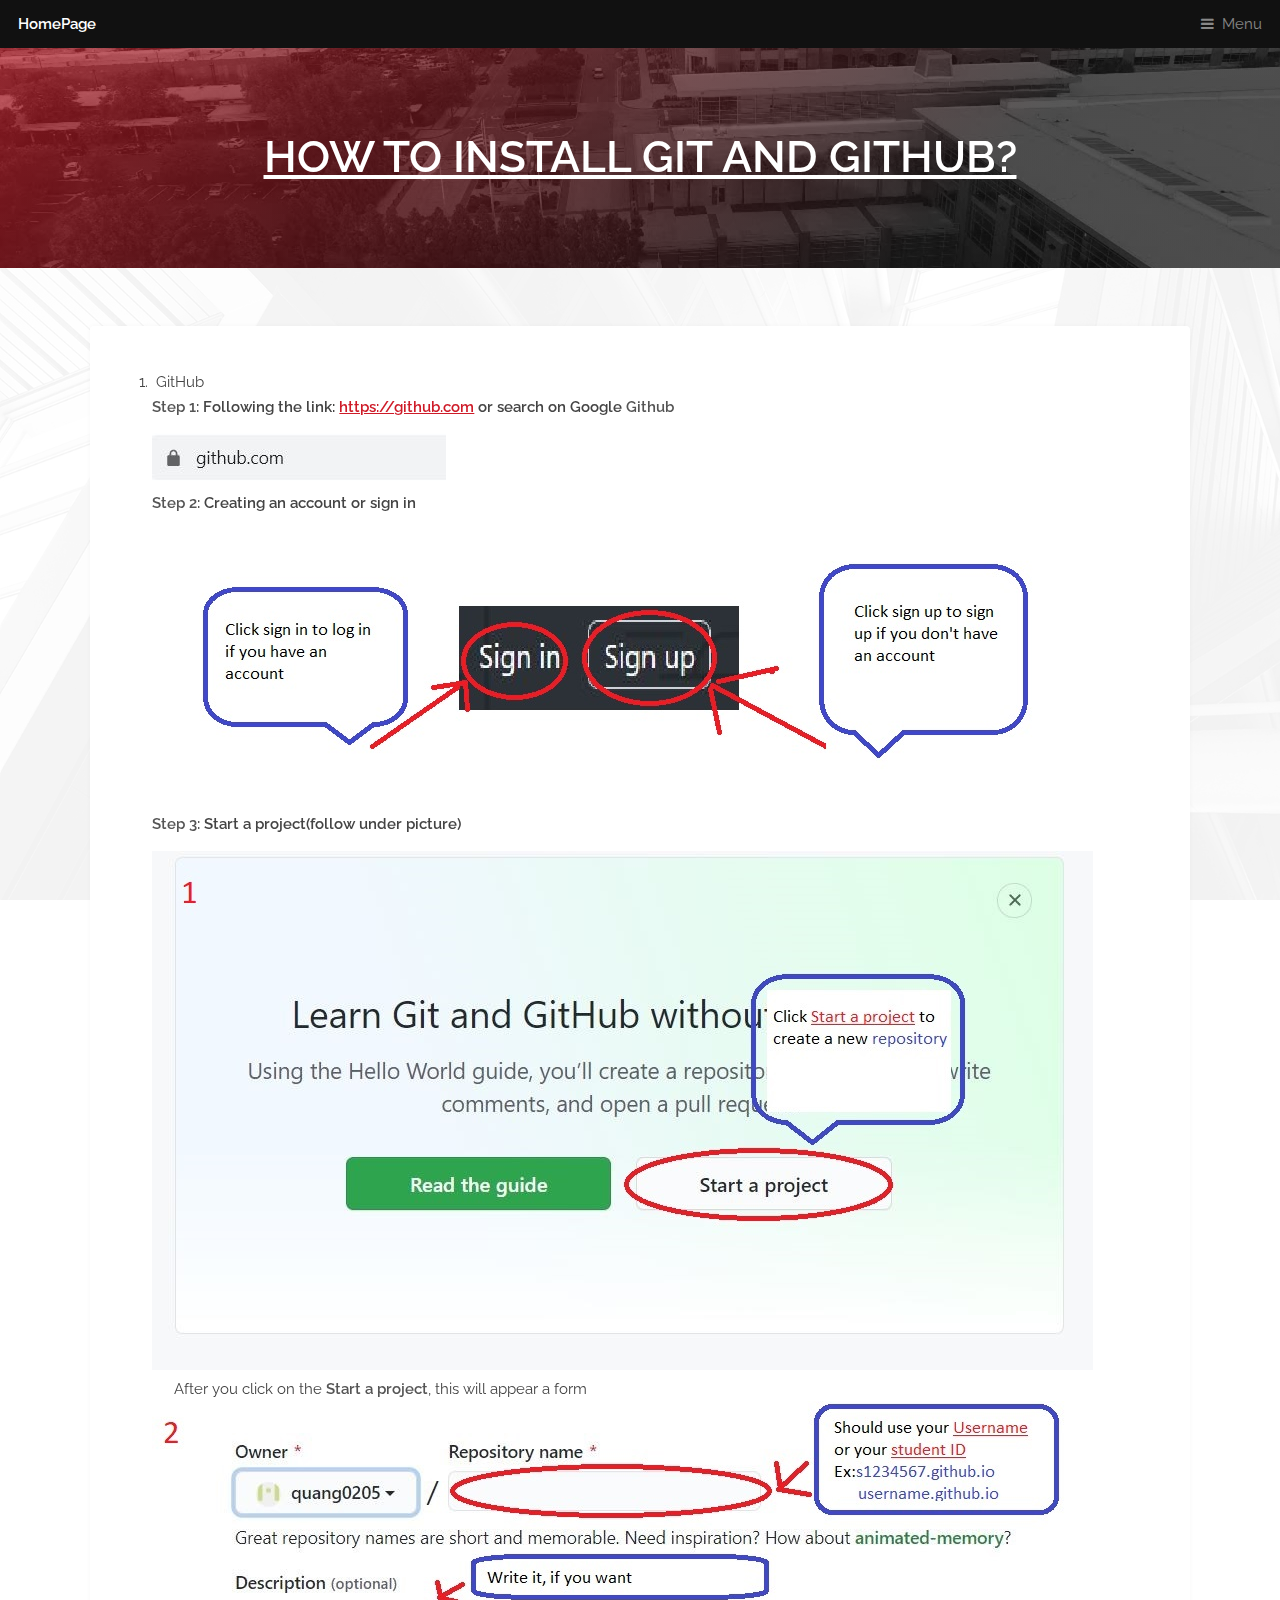
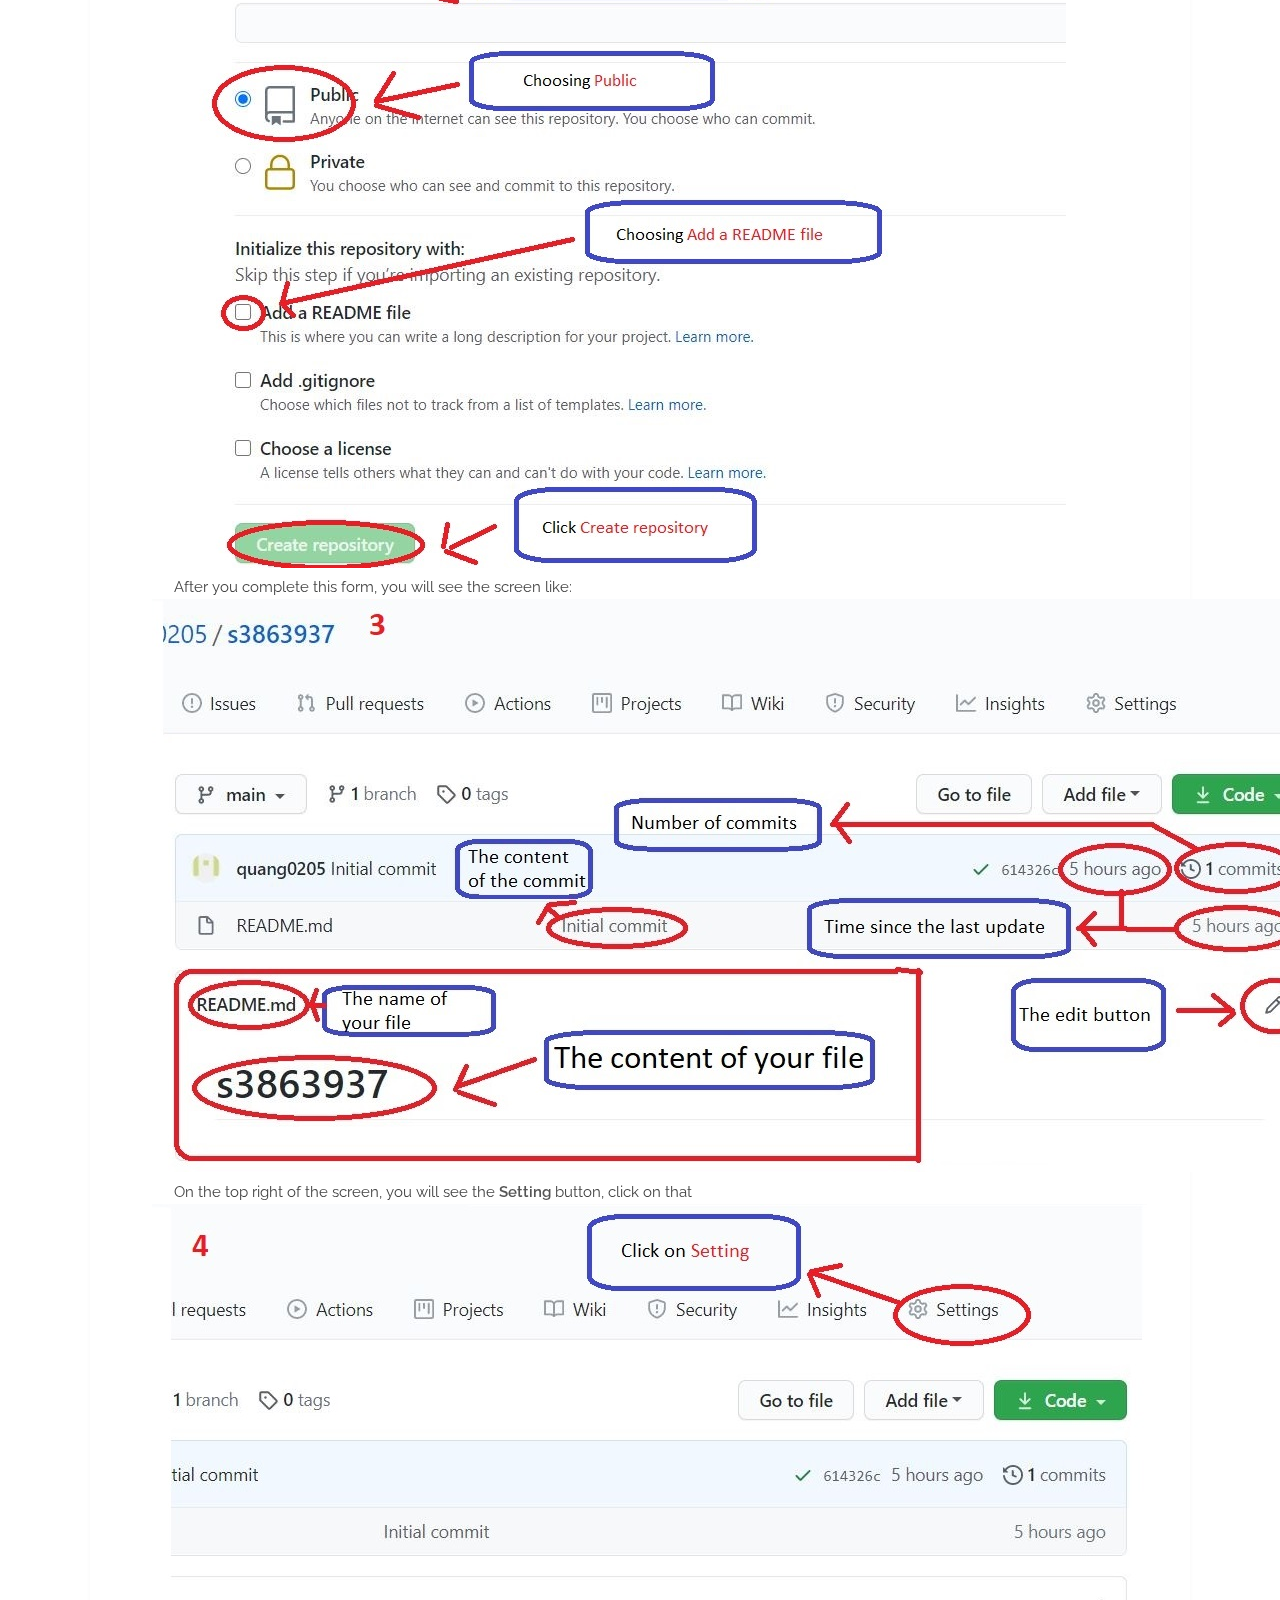
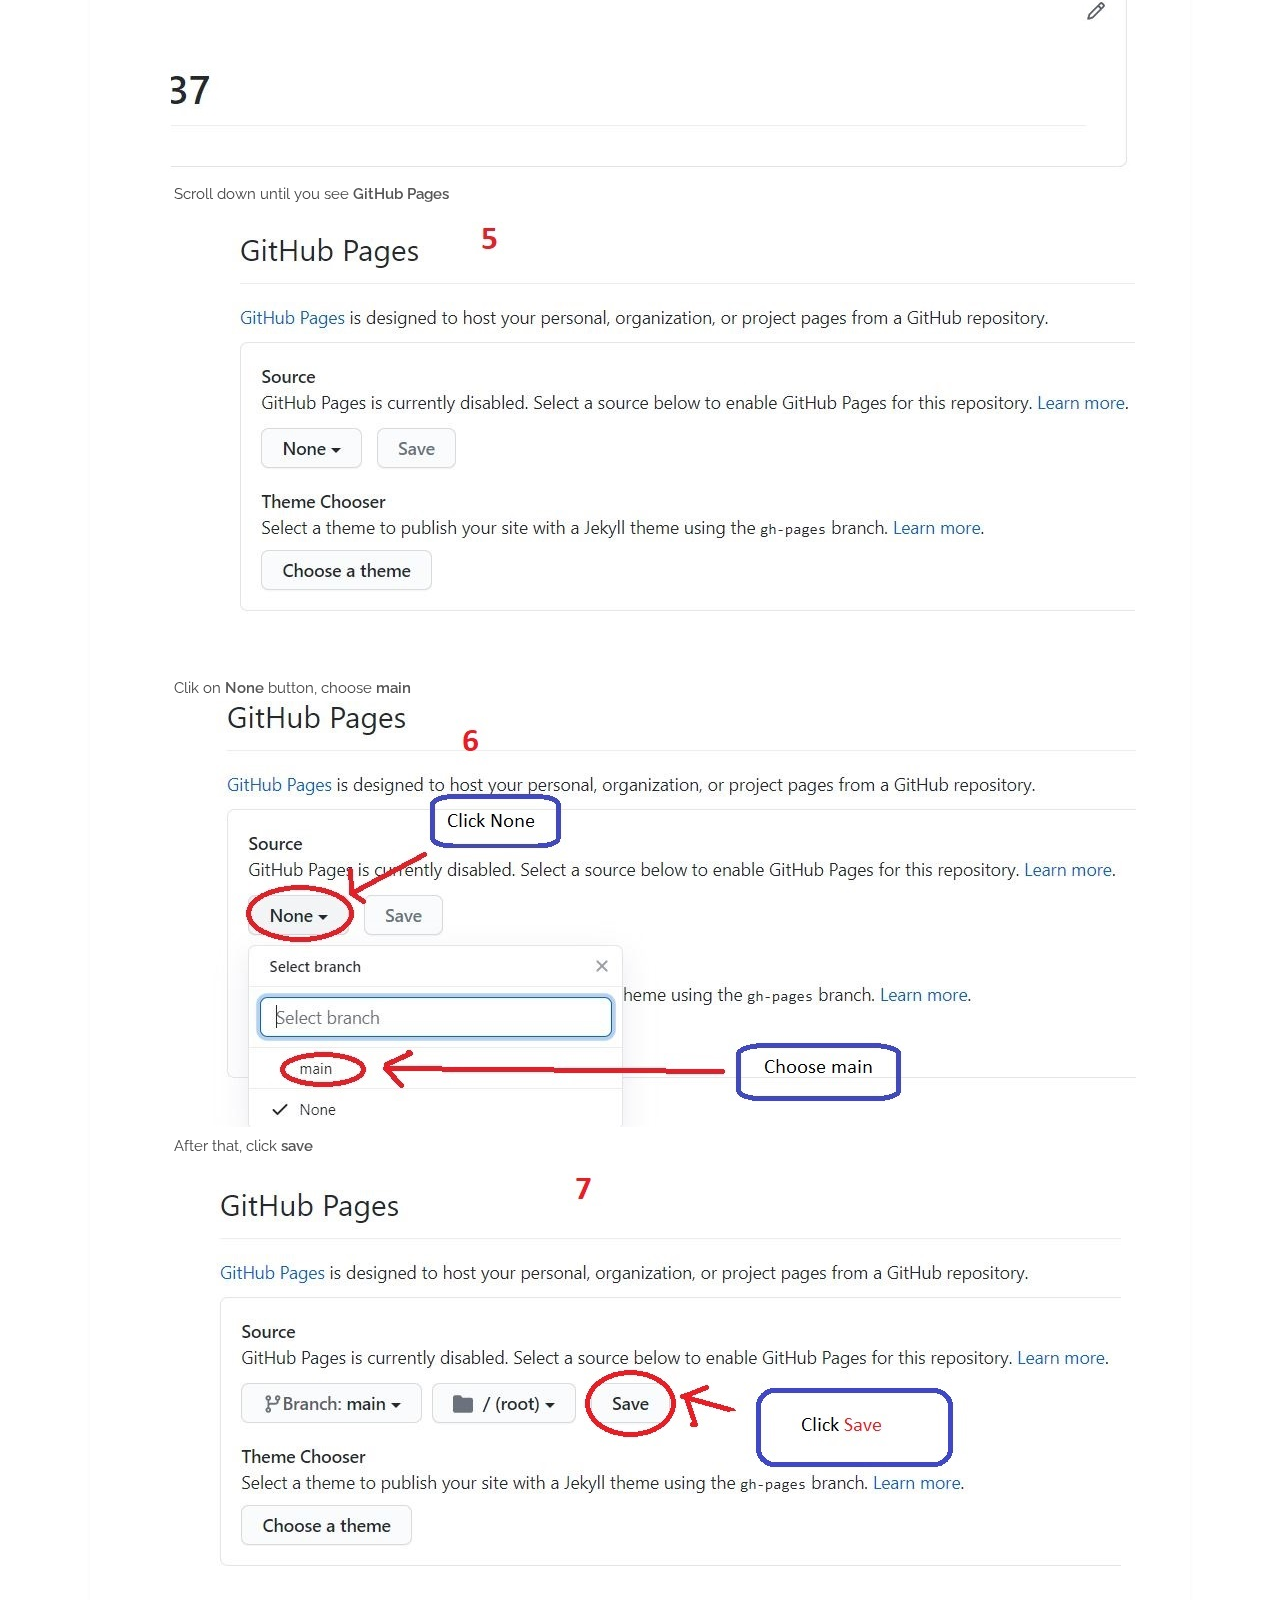
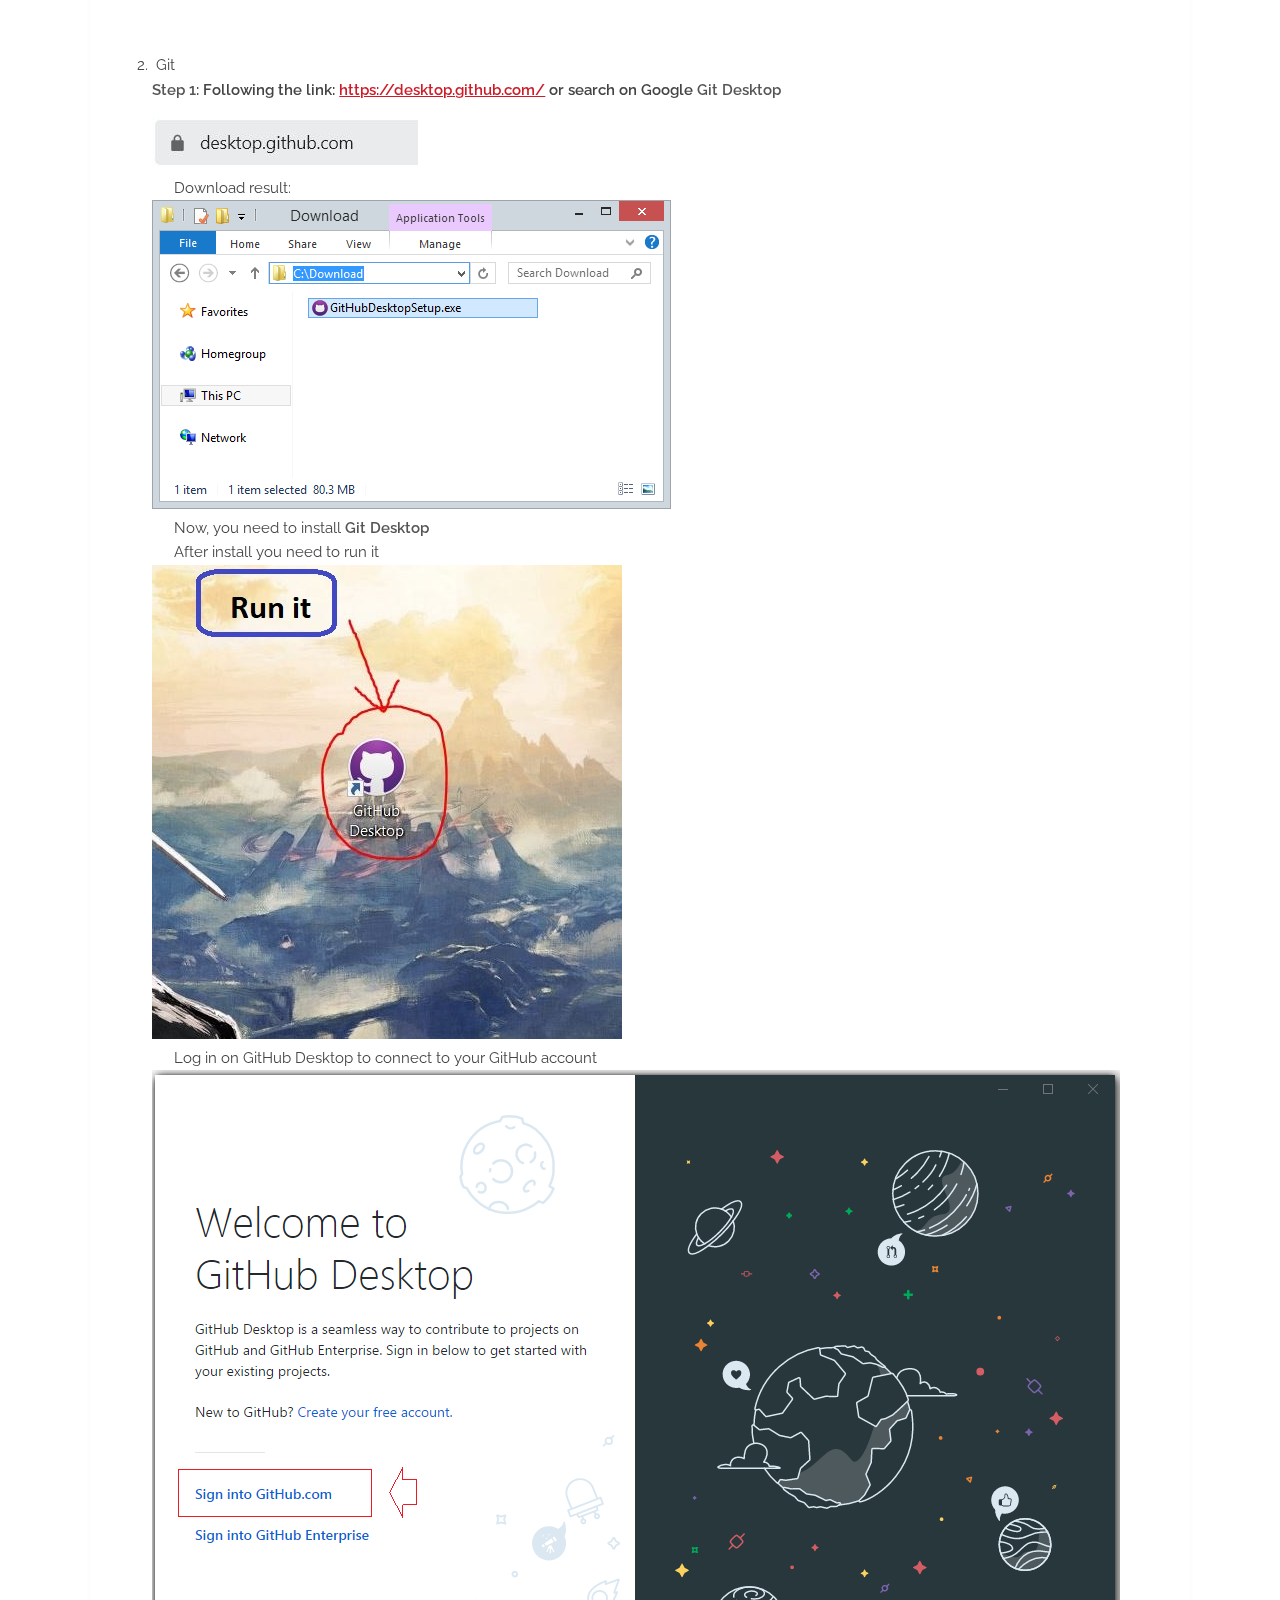
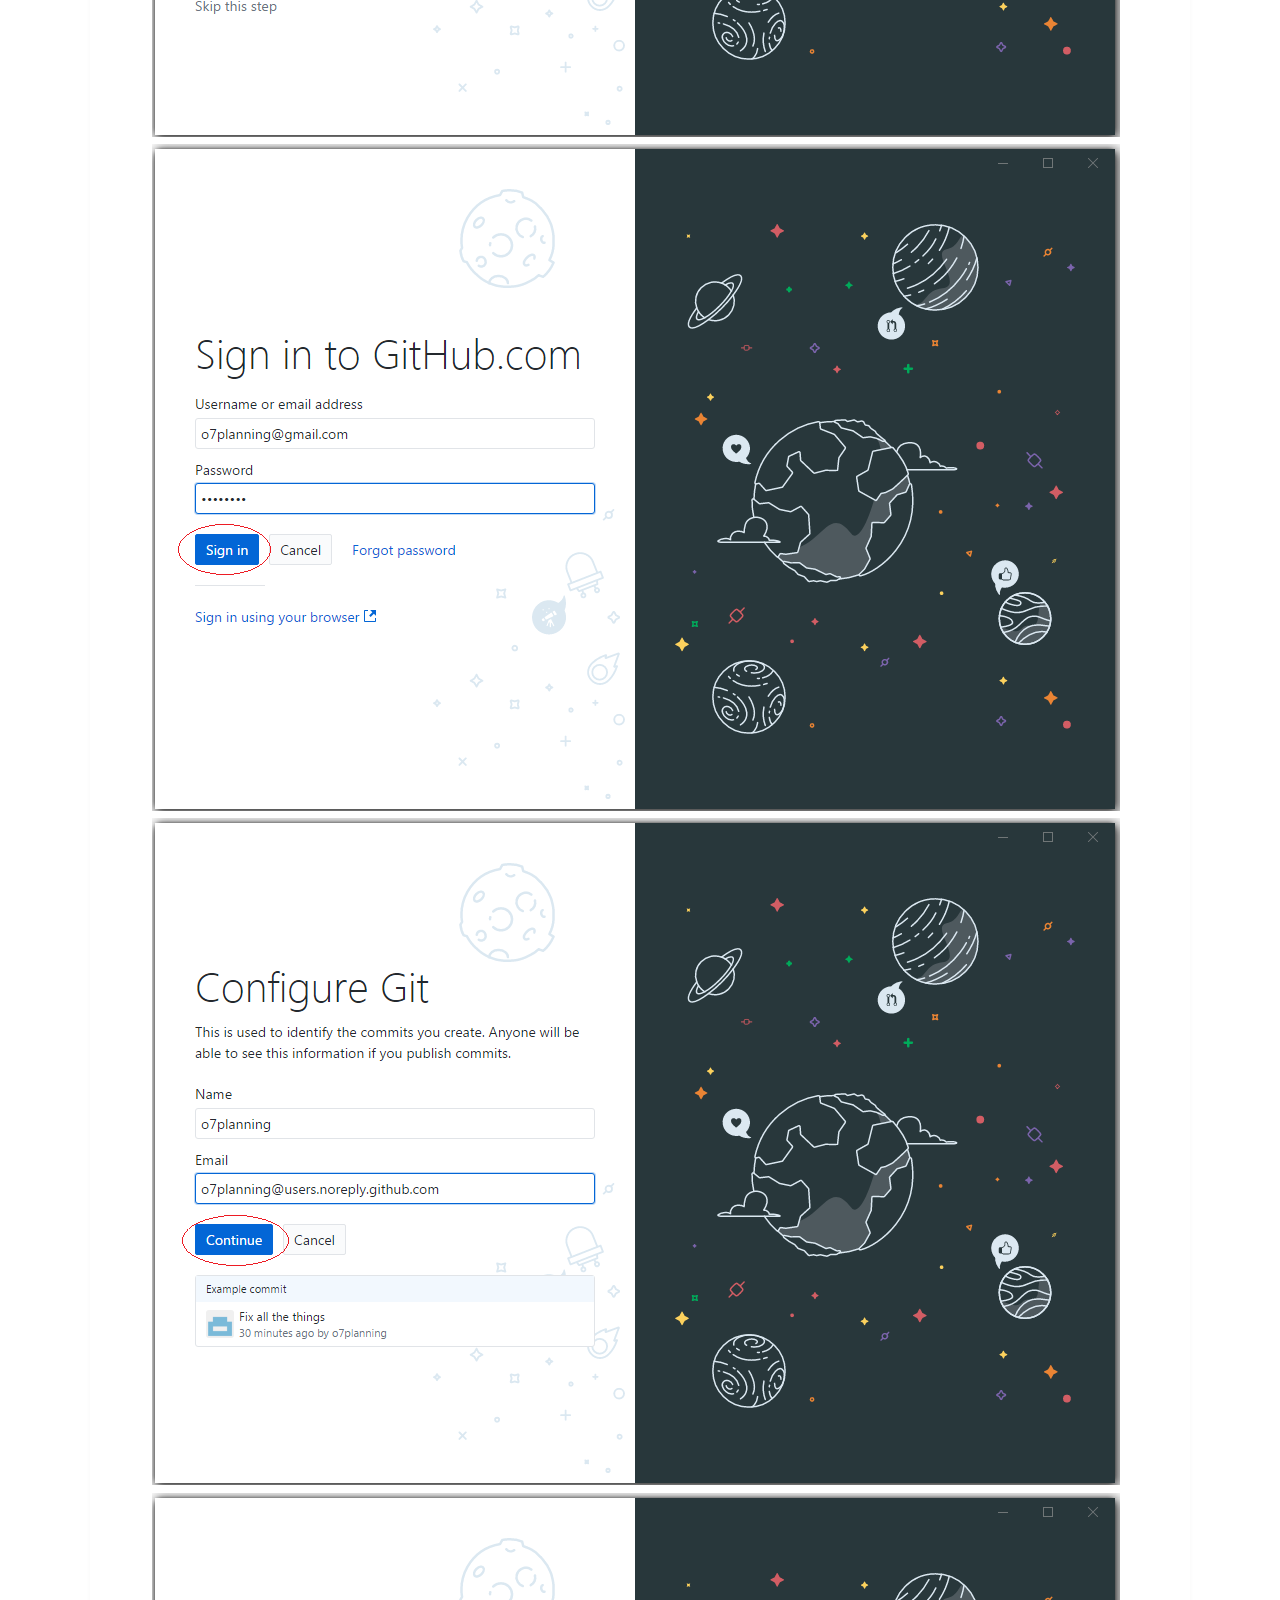
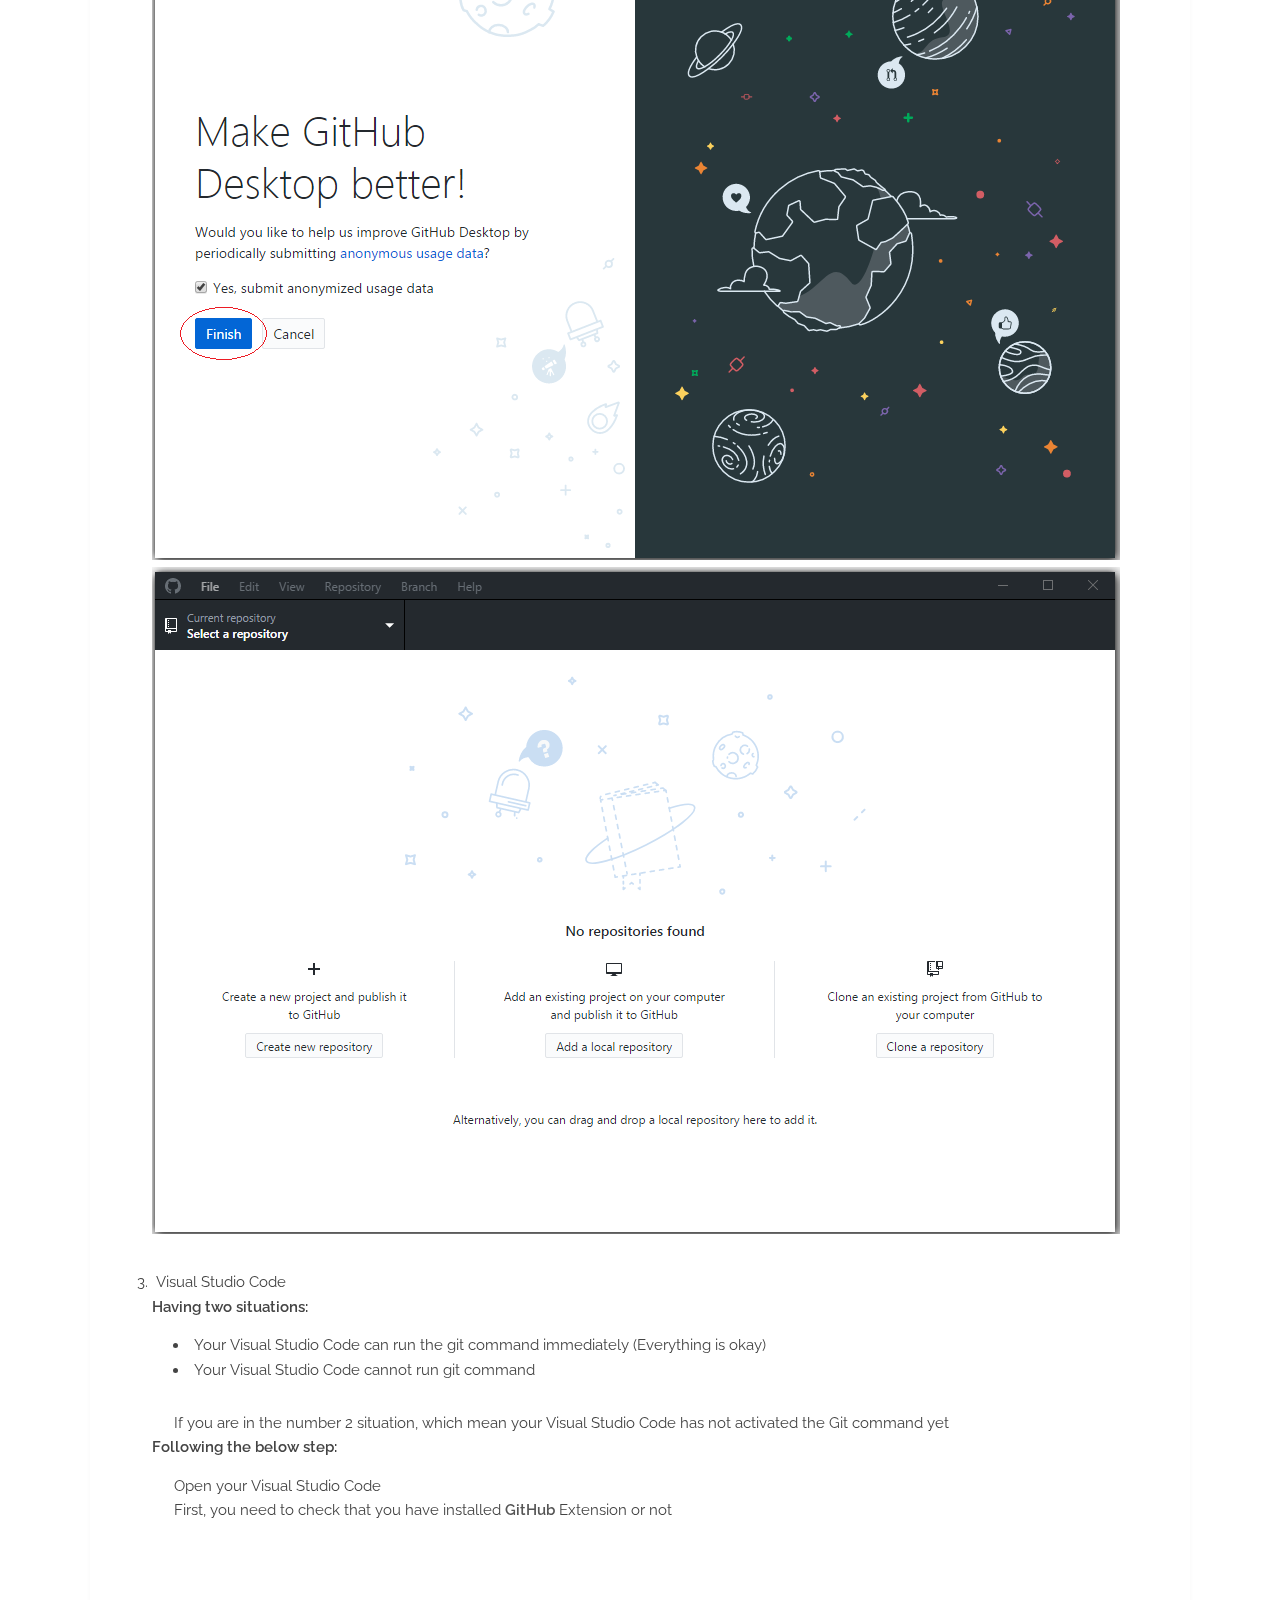
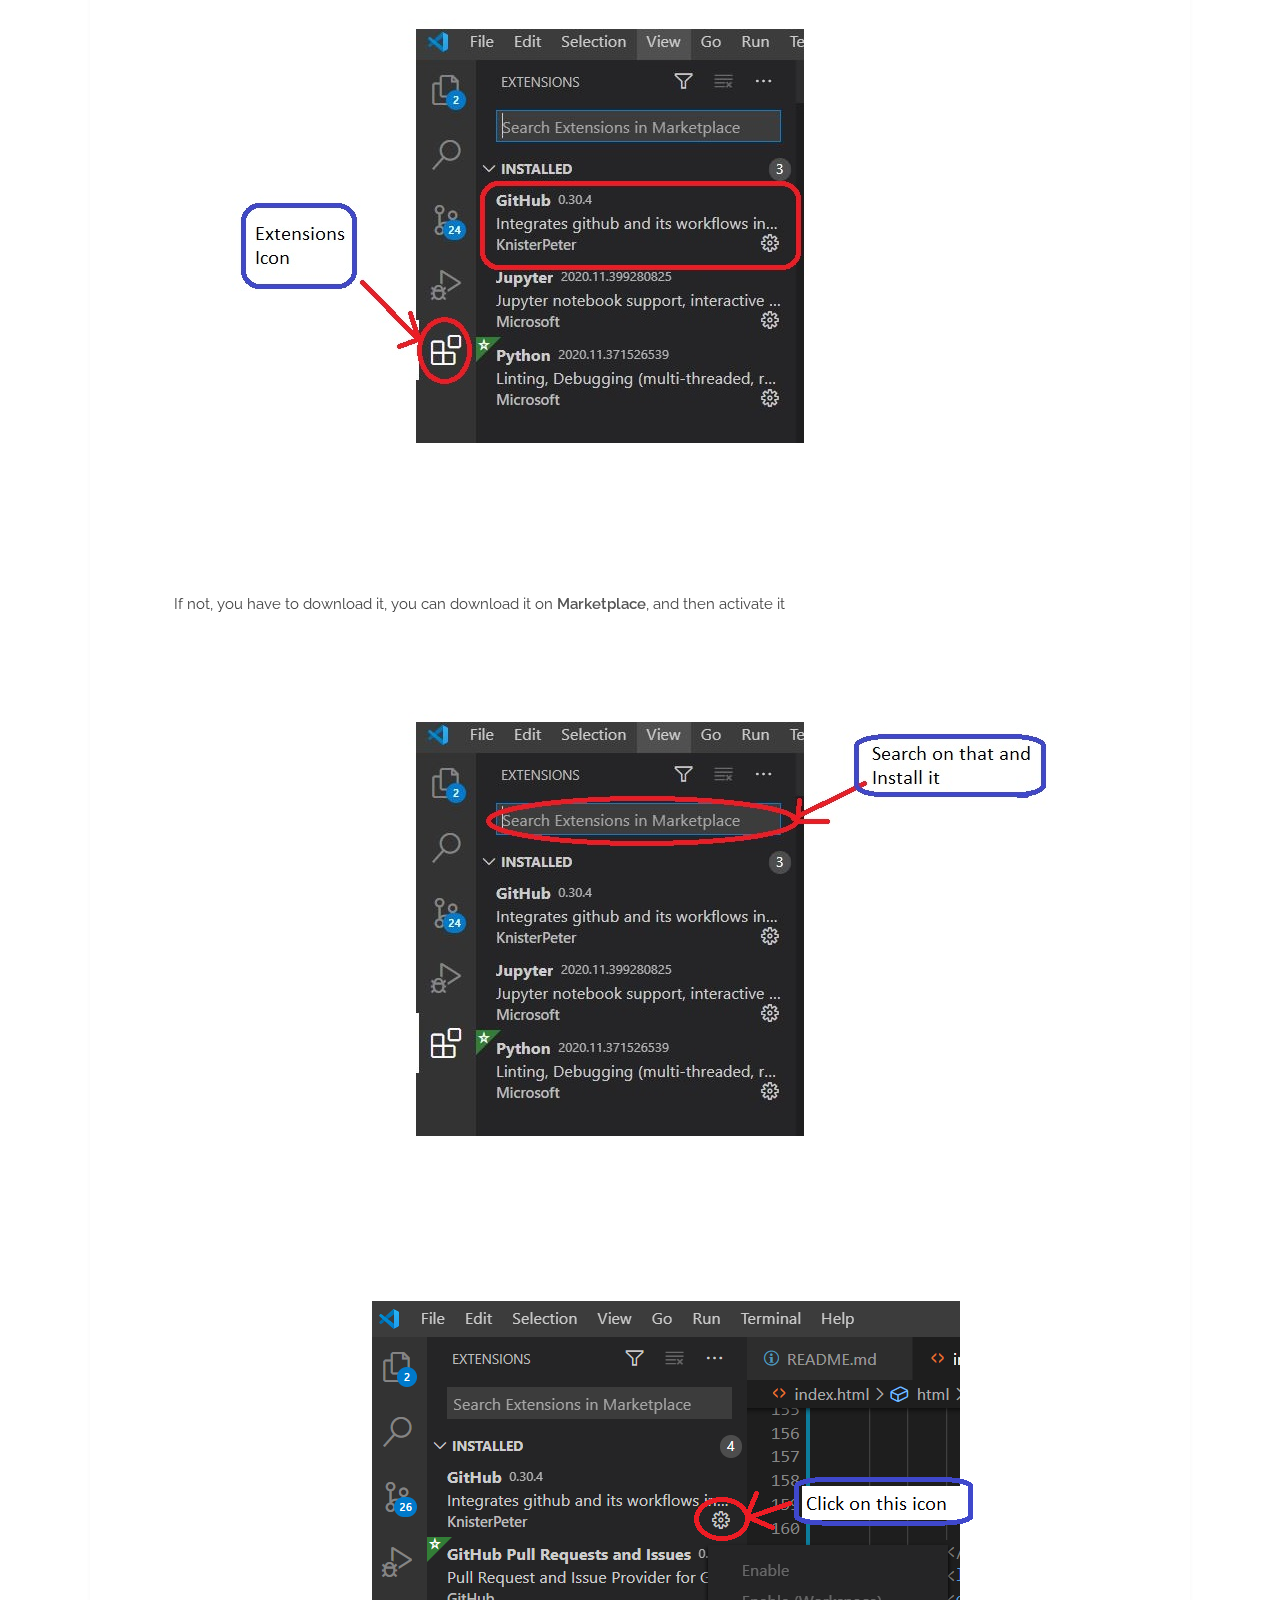
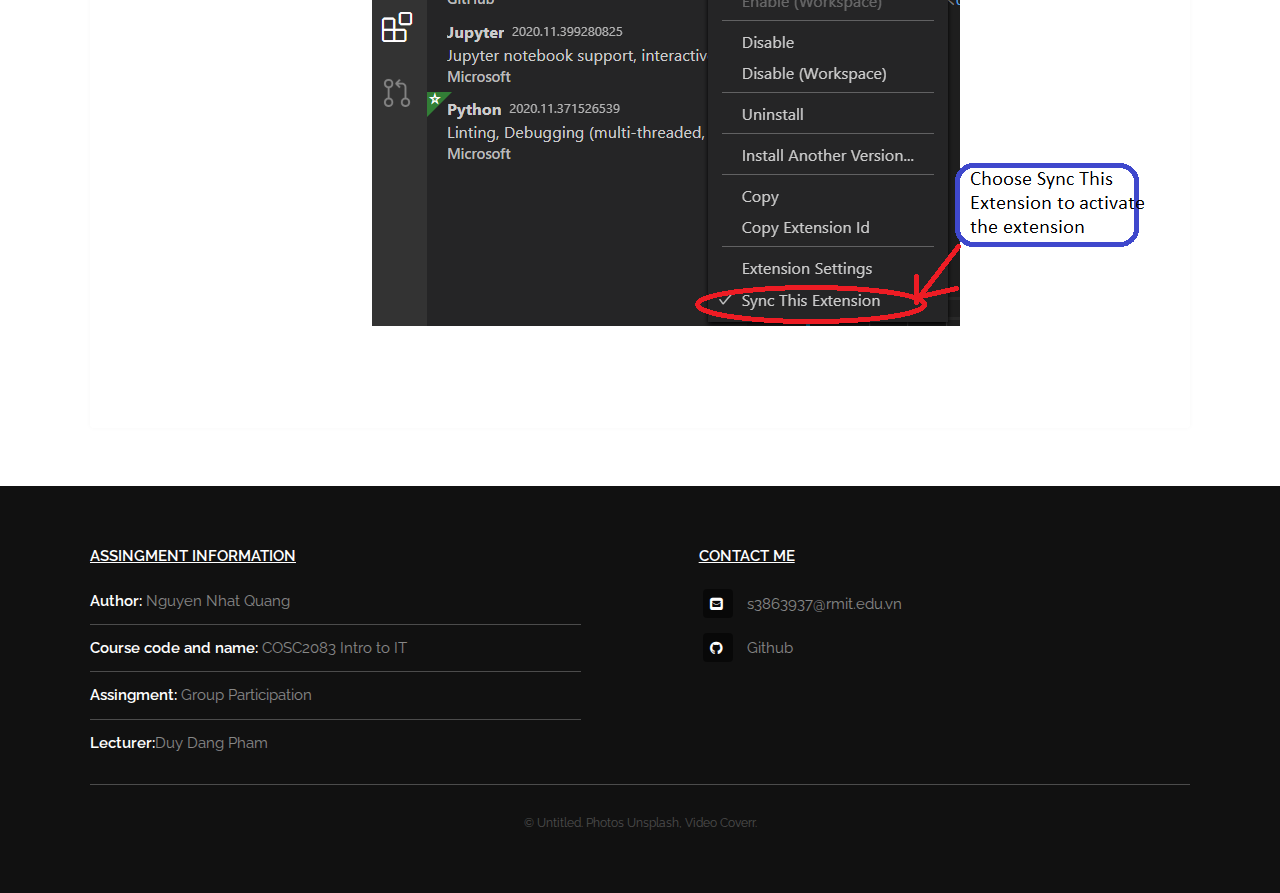
==== commit d4e9464d: "complete" ====
--- a/How to install Git and GitHub.html
+++ b/How to install Git and GitHub.html
@@ -68,7 +68,7 @@
                             </dl>
                             <li>Git</li>
                             <dl>
-                                <dt><strong>Step 1:</strong> Following the link: https://desktop.github.com/ or search on Google <strong>Git Desktop</strong></dt>
+                                <dt><strong>Step 1:</strong> Following the link: <a href="https://desktop.github.com/">https://desktop.github.com/</a> or search on Google <strong>Git Desktop</strong></dt>
                                 <img src="./Picture/Git desktop 1.JPG" />
                                 <dd>Download result:</dd>
                                 <img src="./Picture/Git desktop 3.JPG" />
